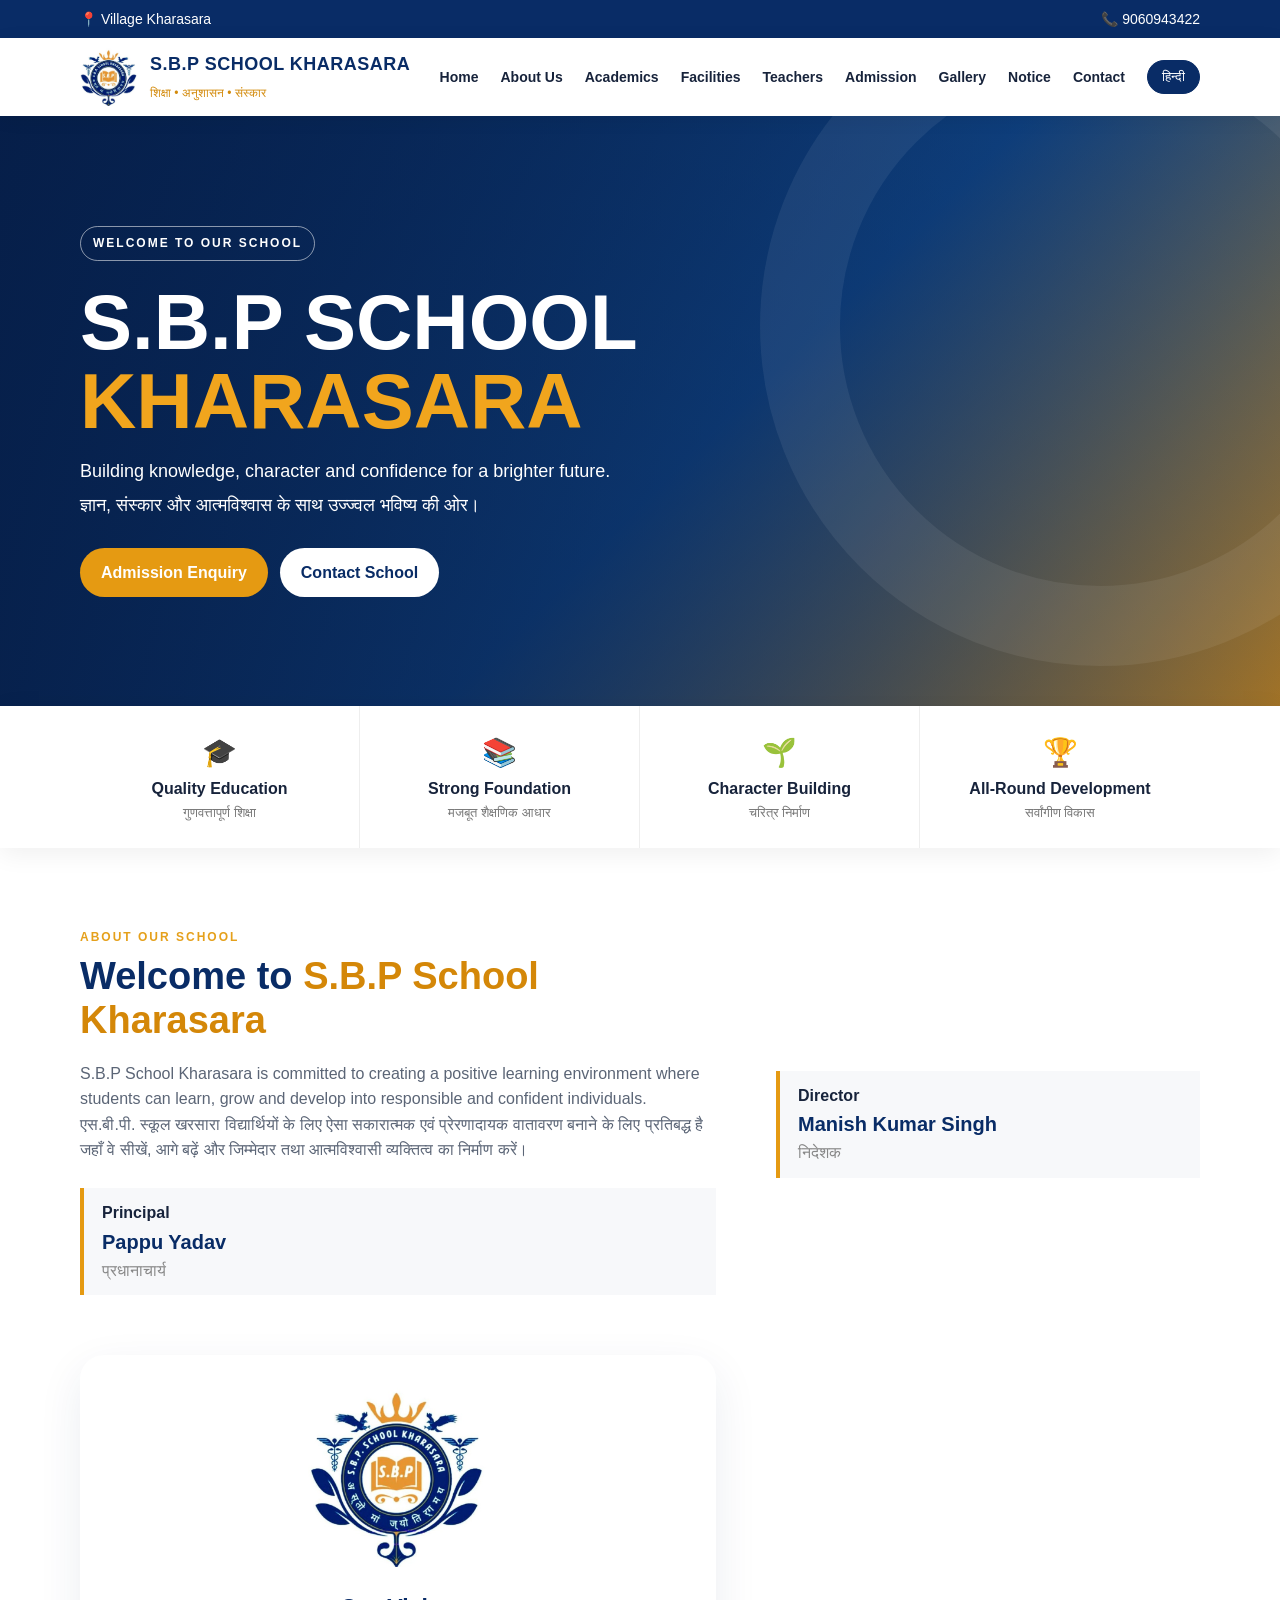
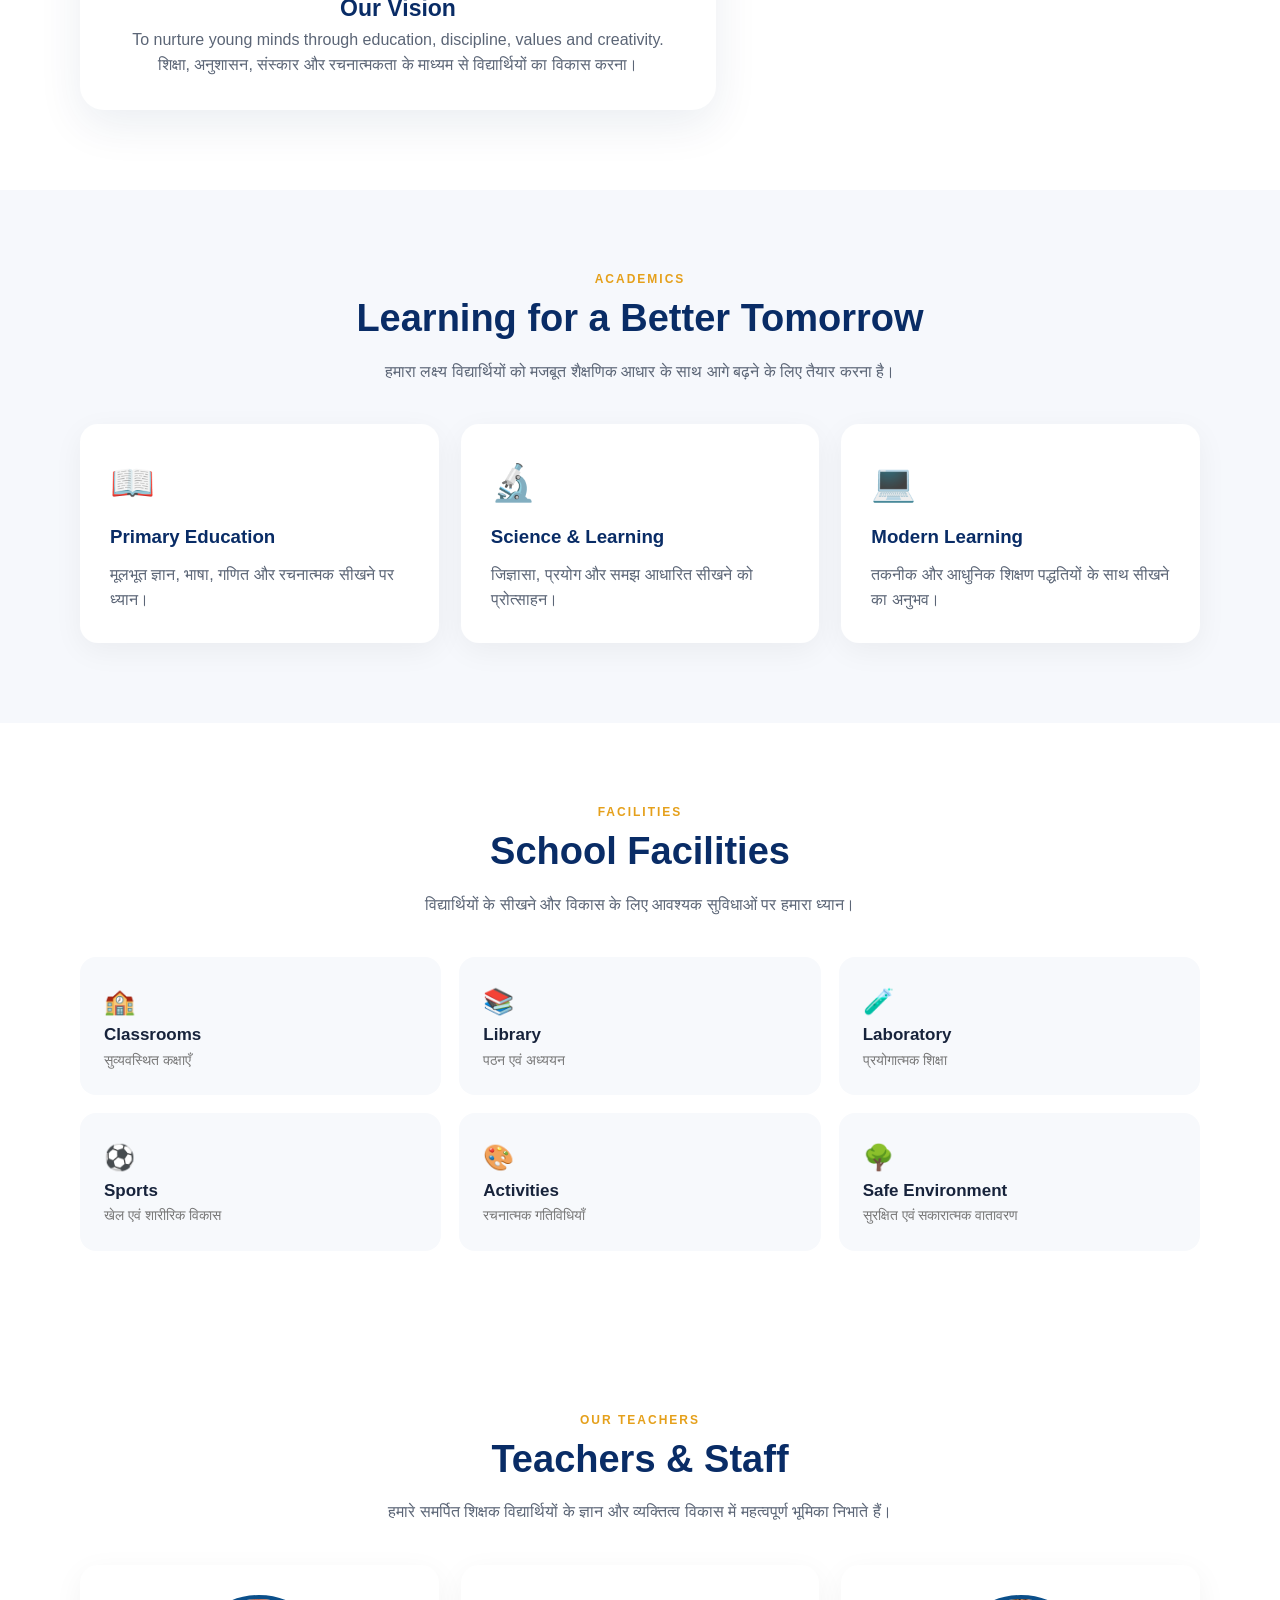
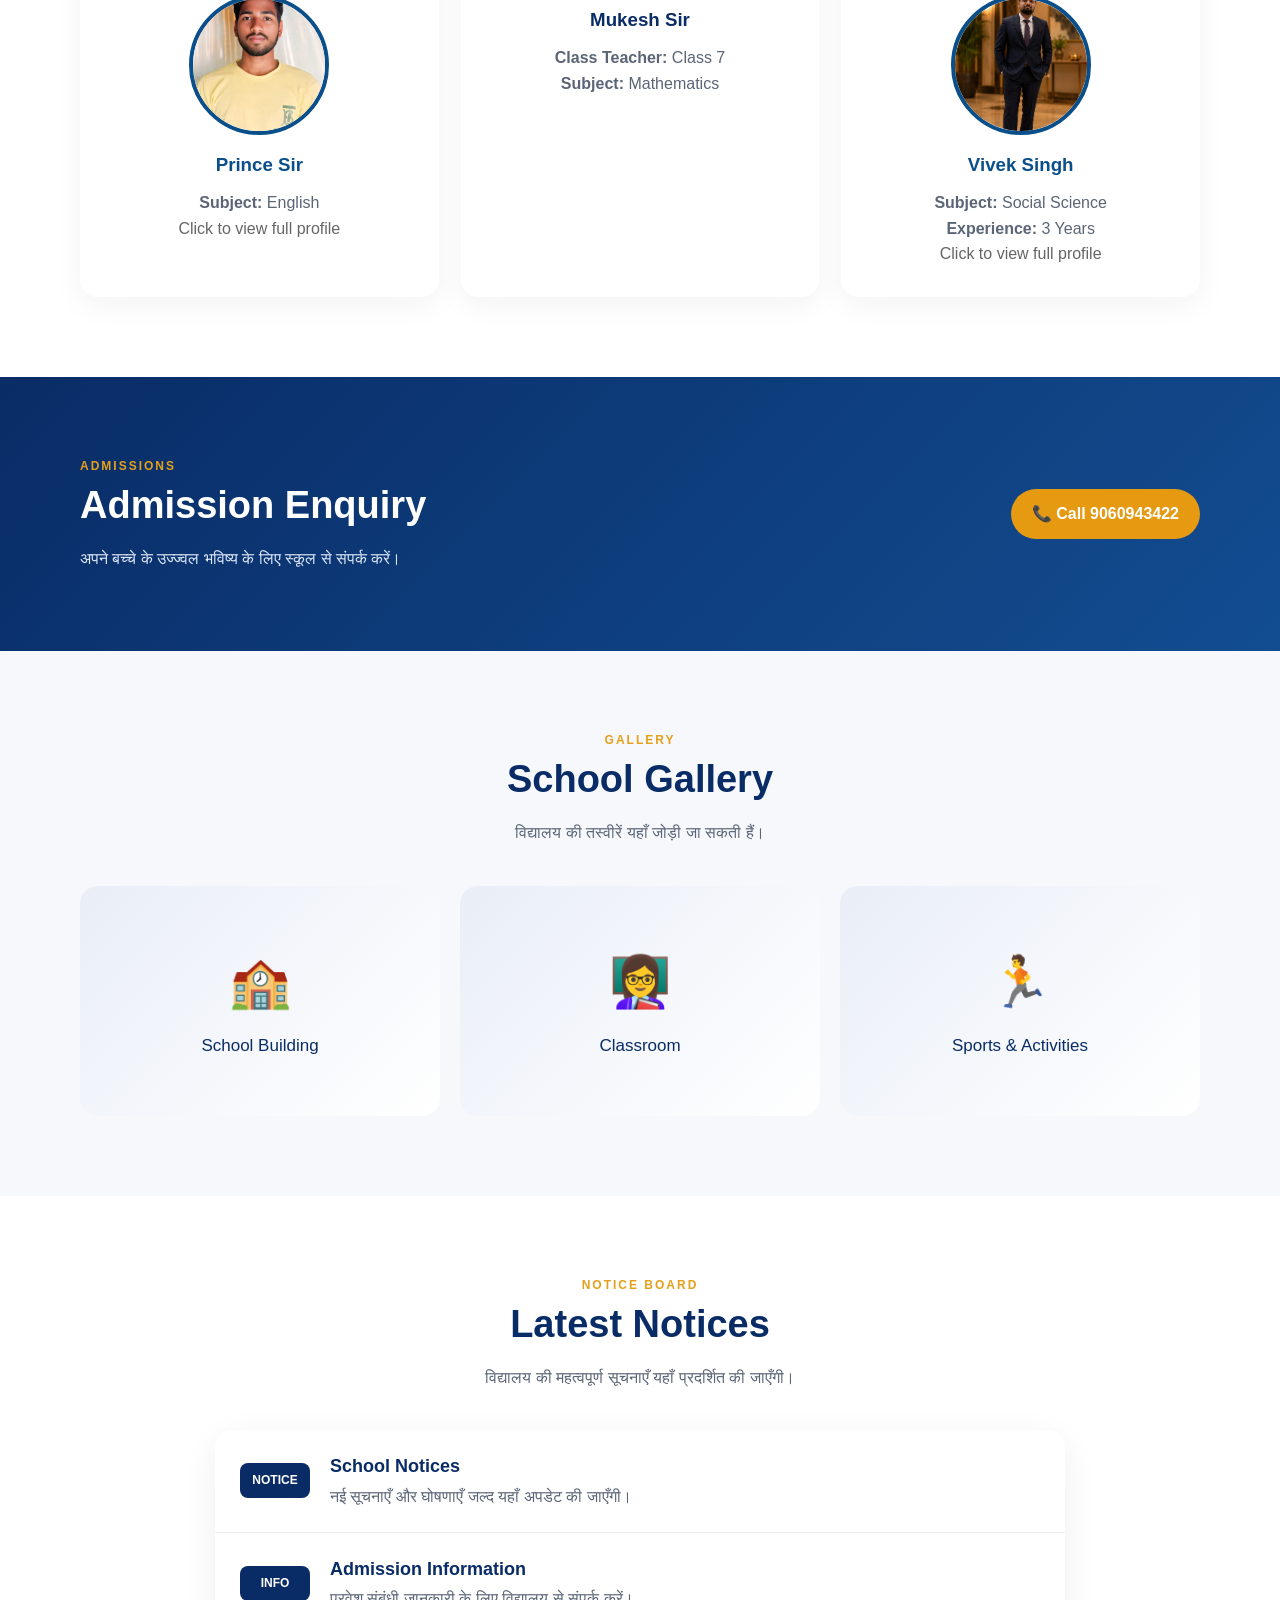
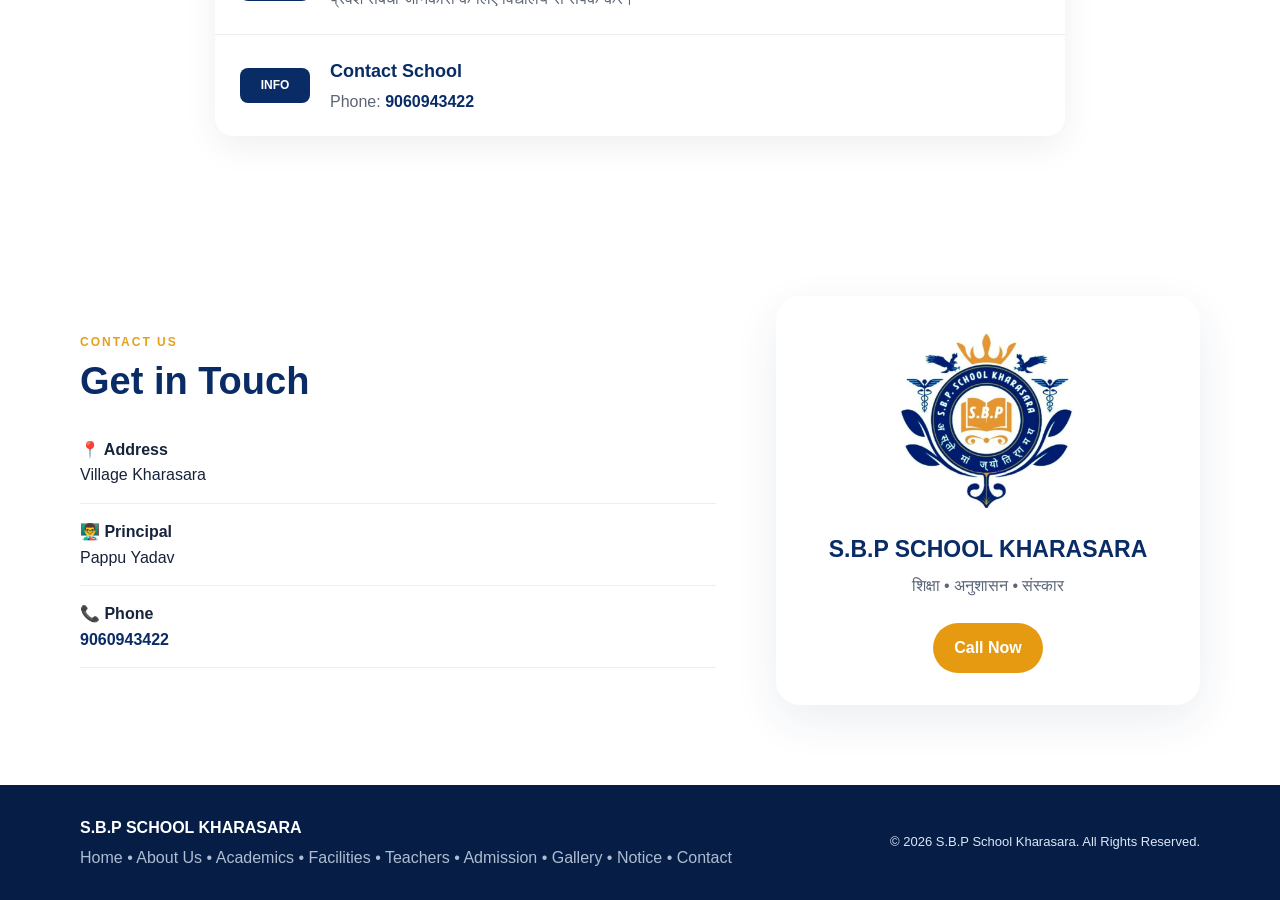
==== index.html @ c8dd7e7b "Update index.html" ====
<!DOCTYPE html>
<html lang="en">
<head>
<meta charset="UTF-8">
  <meta name="google-site-verification" content="rH3P5VscfBsD-lud3-LPgQ9_nzxKDQPlp5Ic2-wLbJ0" />
<meta name="viewport" content="width=device-width, initial-scale=1.0">
<title>S.B.P SCHOOL KHARASARA</title>
<meta name="description" content="Official website of S.B.P SCHOOL KHARASARA - Village Kharasara.">
<link rel="stylesheet" href="style.css">
</head>
<body>
<header class="topbar">
  <div class="container topbar-inner">
    <div>📍 Village Kharasara</div>
    <div>📞 <a href="tel:9060943422">9060943422</a></div>
  </div>
</header>

<nav class="navbar">
  <div class="container nav-inner">
    <a class="brand" href="#home">
      <img src="logo.jpg" alt="S.B.P School Kharasara Logo">
      <div>
        <strong>S.B.P SCHOOL KHARASARA</strong>
        <span>शिक्षा • अनुशासन • संस्कार</span>
      </div>
    </a>
    <button class="menu-btn" onclick="toggleMenu()">☰</button>
    <div class="nav-links" id="navLinks">
      <a href="#home" data-en="Home" data-hi="होम">Home</a>
      <a href="#about" data-en="About Us" data-hi="हमारे बारे में">About Us</a>
      <a href="#academics" data-en="Academics" data-hi="शैक्षणिक">Academics</a>
      <a href="#facilities" data-en="Facilities" data-hi="सुविधाएँ">Facilities</a>
      <a href="#teachers" data-en="Teachers" data-hi="शिक्षक">Teachers</a>
      <a href="#admission" data-en="Admission" data-hi="प्रवेश">Admission</a>
      <a href="#gallery" data-en="Gallery" data-hi="गैलरी">Gallery</a>
      <a href="#notice" data-en="Notice" data-hi="सूचना">Notice</a>
      <a href="#contact" data-en="Contact" data-hi="संपर्क">Contact</a>
      <button class="lang" onclick="toggleLanguage()" id="langBtn">हिन्दी</button>
    </div>
  </div>
</nav>

<main id="home">
<section class="hero">
  <div class="hero-overlay"></div>
  <div class="container hero-content">
    <div class="hero-badge">WELCOME TO OUR SCHOOL</div>
    <h1>S.B.P SCHOOL<br><span>KHARASARA</span></h1>
    <p class="en">Building knowledge, character and confidence for a brighter future.</p>
    <p class="hi">ज्ञान, संस्कार और आत्मविश्वास के साथ उज्ज्वल भविष्य की ओर।</p>
    <div class="hero-buttons">
      <a class="btn primary" href="#admission">Admission Enquiry</a>
      <a class="btn light" href="#contact">Contact School</a>
    </div>
  </div>
</section>

<section class="quick">
  <div class="container quick-grid">
    <div><span>🎓</span><b>Quality Education</b><small>गुणवत्तापूर्ण शिक्षा</small></div>
    <div><span>📚</span><b>Strong Foundation</b><small>मजबूत शैक्षणिक आधार</small></div>
    <div><span>🌱</span><b>Character Building</b><small>चरित्र निर्माण</small></div>
    <div><span>🏆</span><b>All-Round Development</b><small>सर्वांगीण विकास</small></div>
  </div>
</section>

<section class="section" id="about">
  <div class="container two-col">
    <div>
      <div class="eyebrow">ABOUT OUR SCHOOL</div>
      <h2>Welcome to <span>S.B.P School Kharasara</span></h2>
      <p class="en">S.B.P School Kharasara is committed to creating a positive learning environment where students can learn, grow and develop into responsible and confident individuals.</p>
      <p class="hi">एस.बी.पी. स्कूल खरसारा विद्यार्थियों के लिए ऐसा सकारात्मक एवं प्रेरणादायक वातावरण बनाने के लिए प्रतिबद्ध है जहाँ वे सीखें, आगे बढ़ें और जिम्मेदार तथा आत्मविश्वासी व्यक्तित्व का निर्माण करें।</p>
      <div class="info-card"><b>Principal</b><strong>Pappu Yadav</strong><span>प्रधानाचार्य</span></div>
    </div><div class="info-card">
  <b>Director</b>
  <strong>Manish Kumar Singh</strong>
  <span>निदेशक</span>
</div>
    <div class="welcome-card">
      <img src="logo.jpg" alt="School Logo">
      <h3>Our Vision</h3>
      <p>To nurture young minds through education, discipline, values and creativity.</p>
      <p class="hi">शिक्षा, अनुशासन, संस्कार और रचनात्मकता के माध्यम से विद्यार्थियों का विकास करना।</p>
    </div>
  </div>
</section>

<section class="section alt" id="academics">
  <div class="container">
    <div class="center">
      <div class="eyebrow">ACADEMICS</div>
      <h2>Learning for a Better Tomorrow</h2>
      <p>हमारा लक्ष्य विद्यार्थियों को मजबूत शैक्षणिक आधार के साथ आगे बढ़ने के लिए तैयार करना है।</p>
    </div>
    <div class="cards">
      <article><div class="icon">📖</div><h3>Primary Education</h3><p>मूलभूत ज्ञान, भाषा, गणित और रचनात्मक सीखने पर ध्यान।</p></article>
      <article><div class="icon">🔬</div><h3>Science & Learning</h3><p>जिज्ञासा, प्रयोग और समझ आधारित सीखने को प्रोत्साहन।</p></article>
      <article><div class="icon">💻</div><h3>Modern Learning</h3><p>तकनीक और आधुनिक शिक्षण पद्धतियों के साथ सीखने का अनुभव।</p></article>
    </div>
  </div>
</section>

<section class="section" id="facilities">
  <div class="container">
    <div class="center"><div class="eyebrow">FACILITIES</div><h2>School Facilities</h2><p>विद्यार्थियों के सीखने और विकास के लिए आवश्यक सुविधाओं पर हमारा ध्यान।</p></div>
    <div class="facility-grid">
      <div>🏫 <b>Classrooms</b><span>सुव्यवस्थित कक्षाएँ</span></div>
      <div>📚 <b>Library</b><span>पठन एवं अध्ययन</span></div>
      <div>🧪 <b>Laboratory</b><span>प्रयोगात्मक शिक्षा</span></div>
      <div>⚽ <b>Sports</b><span>खेल एवं शारीरिक विकास</span></div>
      <div>🎨 <b>Activities</b><span>रचनात्मक गतिविधियाँ</span></div>
      <div>🌳 <b>Safe Environment</b><span>सुरक्षित एवं सकारात्मक वातावरण</span></div>
    </div>
  </div>
</section>


<section class="section" id="teachers">
  <div class="container">
    <div class="center"><div class="eyebrow">OUR TEACHERS</div><h2>Teachers & Staff</h2><p>हमारे समर्पित शिक्षक विद्यार्थियों के ज्ञान और व्यक्तित्व विकास में महत्वपूर्ण भूमिका निभाते हैं।</p></div>
    <div class="cards">
      <article class="teacher-card">
  <a href="prince-sir.html" style="text-decoration: none; color: inherit; display: block;">

    <img src="prince-sir.jpg"
         alt="Prince Kumar"
         style="width: 140px; height: 140px; object-fit: cover; border-radius: 50%; display: block; margin: 0 auto 15px; border: 4px solid #0b4f8a;">

    <div class="teacher-info" style="text-align: center;">
      <h3 style="color: #0b4f8a;">Prince Sir</h3>
      <p><strong>Subject:</strong> English</p>
      <p style="color: #666;">Click to view full profile</p>
    </div>

  </a>
</article>

<article class="teacher-card">
  <div class="teacher-info">
    <h3>Mukesh Sir</h3>
    <p><strong>Class Teacher:</strong> Class 7</p>
    <p><strong>Subject:</strong> Mathematics</p>
  </div>
</article>

<article class="teacher-card">
  <a href="vivek-sir.html" style="text-decoration: none; color: inherit; display: block;">

    <img src="vivek.jpg"
         alt="Vivek Singh"
         style="width: 140px; height: 140px; object-fit: cover; border-radius: 50%; display: block; margin: 0 auto 15px; border: 4px solid #0b4f8a;">

    <div class="teacher-info" style="text-align: center;">
      <h3 style="color: #0b4f8a;">Vivek Singh</h3>
      <p><strong>Subject:</strong> Social Science</p>
      <p><strong>Experience:</strong> 3 Years</p>
      <p style="color: #666;">Click to view full profile</p>
    </div>

  </a>
</article>
      
  
    </div>
  </div>
</section>

<section class="section admission" id="admission">
  <div class="container admission-box">
    <div><div class="eyebrow">ADMISSIONS</div><h2>Admission Enquiry</h2><p>अपने बच्चे के उज्ज्वल भविष्य के लिए स्कूल से संपर्क करें।</p></div>
    <a class="btn primary" href="tel:9060943422">📞 Call 9060943422</a>
  </div>
</section>

<section class="section alt" id="gallery">
  <div class="container">
    <div class="center"><div class="eyebrow">GALLERY</div><h2>School Gallery</h2><p>विद्यालय की तस्वीरें यहाँ जोड़ी जा सकती हैं।</p></div>
    <div class="gallery">
      <div class="gallery-placeholder">🏫<span>School Building</span></div>
      <div class="gallery-placeholder">👩‍🏫<span>Classroom</span></div>
      <div class="gallery-placeholder">🏃<span>Sports & Activities</span></div>
    </div>
  </div>
</section>


<section class="section" id="notice">
  <div class="container">
    <div class="center"><div class="eyebrow">NOTICE BOARD</div><h2>Latest Notices</h2><p>विद्यालय की महत्वपूर्ण सूचनाएँ यहाँ प्रदर्शित की जाएँगी।</p></div>
    <div class="notice-box">
      <div class="notice-item"><span class="notice-date">NOTICE</span><div><b>School Notices</b><p>नई सूचनाएँ और घोषणाएँ जल्द यहाँ अपडेट की जाएँगी।</p></div></div>
      <div class="notice-item"><span class="notice-date">INFO</span><div><b>Admission Information</b><p>प्रवेश संबंधी जानकारी के लिए विद्यालय से संपर्क करें।</p></div></div>
      <div class="notice-item"><span class="notice-date">INFO</span><div><b>Contact School</b><p>Phone: <a href="tel:9060943422">9060943422</a></p></div></div>
    </div>
  </div>
</section>

<section class="section contact" id="contact">
  <div class="container two-col">
    <div>
      <div class="eyebrow">CONTACT US</div><h2>Get in Touch</h2>
      <div class="contact-item"><b>📍 Address</b><span>Village Kharasara</span></div>
      <div class="contact-item"><b>👨‍🏫 Principal</b><span>Pappu Yadav</span></div>
      <div class="contact-item"><b>📞 Phone</b><a href="tel:9060943422">9060943422</a></div>
    </div>
    <div class="contact-card">
      <img src="logo.jpg" alt="S.B.P School Logo">
      <h3>S.B.P SCHOOL KHARASARA</h3>
      <p>शिक्षा • अनुशासन • संस्कार</p>
      <a class="btn primary" href="tel:9060943422">Call Now</a>
    </div>
  </div>
</section>
</main>

<footer>
  <div class="container footer-inner">
    <div><strong>S.B.P SCHOOL KHARASARA</strong><p>Home • About Us • Academics • Facilities • Teachers • Admission • Gallery • Notice • Contact</p></div>
    <div>© <span id="year"></span> S.B.P School Kharasara. All Rights Reserved.</div>
  </div>
</footer>
<script src="script.js"></script>
</body>
</html>
---- style.css ----
*{box-sizing:border-box;margin:0;padding:0}html{scroll-behavior:smooth}body{font-family:Arial,Helvetica,sans-serif;color:#17233b;background:#fff;line-height:1.6}.container{width:min(1120px,92%);margin:auto}.topbar{background:#092c66;color:#fff;font-size:14px}.topbar-inner{display:flex;justify-content:space-between;padding:8px 0}.topbar a{color:#fff;text-decoration:none}.navbar{position:sticky;top:0;z-index:20;background:#fff;box-shadow:0 3px 18px #0001}.nav-inner{display:flex;align-items:center;justify-content:space-between;min-height:78px}.brand{display:flex;align-items:center;gap:12px;text-decoration:none;color:#092c66}.brand img{width:58px;height:58px;object-fit:cover;border-radius:50%}.brand strong{display:block;font-size:18px;letter-spacing:.5px}.brand span{font-size:12px;color:#d38a0b}.nav-links{display:flex;align-items:center;gap:22px}.nav-links a{color:#17233b;text-decoration:none;font-weight:600;font-size:14px}.nav-links a:hover{color:#d48708}.lang{border:1px solid #092c66;background:#092c66;color:#fff;border-radius:20px;padding:8px 14px;cursor:pointer}.menu-btn{display:none;background:none;border:0;font-size:28px;color:#092c66}.hero{min-height:590px;position:relative;background:linear-gradient(135deg,#06295f,#124d91 55%,#d88c10);display:flex;align-items:center;color:#fff;overflow:hidden}.hero:after{content:"";position:absolute;width:520px;height:520px;border:80px solid #fff1;border-radius:50%;right:-160px;top:-130px}.hero-overlay{position:absolute;inset:0;background:linear-gradient(90deg,#061d46dd,#092c6644)}.hero-content{position:relative;z-index:2}.hero-badge,.eyebrow{letter-spacing:2px;font-size:12px;font-weight:800;color:#e5a01b}.hero-badge{color:#fff;border:1px solid #fff8;padding:7px 12px;display:inline-block;border-radius:20px}.hero h1{font-size:clamp(42px,7vw,78px);line-height:1.02;margin:22px 0 15px}.hero h1 span{color:#f1a51d}.hero p{max-width:650px;font-size:18px}.hero .hi{margin-top:5px}.hero-buttons{display:flex;gap:12px;margin-top:28px}.btn{display:inline-block;padding:12px 21px;border-radius:28px;text-decoration:none;font-weight:700}.primary{background:#e59a12;color:#fff}.light{background:#fff;color:#092c66}.quick{background:#fff;box-shadow:0 5px 25px #0001;position:relative}.quick-grid{display:grid;grid-template-columns:repeat(4,1fr)}.quick-grid>div{padding:25px 15px;text-align:center;border-right:1px solid #eee}.quick-grid>div:last-child{border:0}.quick span{display:block;font-size:28px}.quick b,.quick small{display:block}.quick small{color:#777}.section{padding:80px 0}.alt{background:#f6f8fc}.two-col{display:grid;grid-template-columns:1.2fr .8fr;gap:60px;align-items:center}.section h2{font-size:38px;line-height:1.15;margin:8px 0 18px;color:#092c66}.section h2 span{color:#d48708}.section p{color:#5b6576}.info-card{margin-top:25px;border-left:4px solid #e59a12;padding:12px 18px;background:#f7f8fa}.info-card b,.info-card strong,.info-card span{display:block}.info-card strong{color:#092c66;font-size:20px}.info-card span{color:#888}.welcome-card,.contact-card{background:#fff;border-radius:24px;padding:32px;text-align:center;box-shadow:0 15px 45px #092c6615}.welcome-card img,.contact-card img{width:180px;height:180px;object-fit:cover;border-radius:50%;margin-bottom:15px}.welcome-card h3,.contact-card h3{color:#092c66;font-size:23px}.center{text-align:center;max-width:720px;margin:0 auto 40px}.cards{display:grid;grid-template-columns:repeat(3,1fr);gap:22px}.cards article{background:#fff;padding:30px;border-radius:18px;box-shadow:0 8px 30px #0000000d}.icon{font-size:36px}.cards h3{margin:10px 0;color:#092c66}.facility-grid{display:grid;grid-template-columns:repeat(3,1fr);gap:18px}.facility-grid div{padding:24px;background:#f7f9fc;border-radius:16px;font-size:25px}.facility-grid b,.facility-grid span{display:block;font-size:17px}.facility-grid span{font-size:14px;color:#777}.admission{background:linear-gradient(135deg,#092c66,#124d91);color:#fff}.admission-box{display:flex;align-items:center;justify-content:space-between;gap:25px}.admission h2{color:#fff}.admission p{color:#dce7f8}.gallery{display:grid;grid-template-columns:repeat(3,1fr);gap:20px}.gallery-placeholder{height:230px;border-radius:18px;background:linear-gradient(135deg,#e9eef7,#fff);display:flex;flex-direction:column;justify-content:center;align-items:center;font-size:50px;color:#092c66}.gallery-placeholder span{font-size:17px;margin-top:10px}.contact-item{padding:15px 0;border-bottom:1px solid #eee}.contact-item b,.contact-item span,.contact-item a{display:block}.contact-item a{color:#092c66;font-weight:700;text-decoration:none}.contact-card .btn{margin-top:15px}.contact-card p{margin:5px 0 10px}.hi{font-family:Arial,Helvetica,sans-serif}footer{background:#061d46;color:#dce7f8;padding:30px 0}.footer-inner{display:flex;justify-content:space-between;gap:20px}.footer-inner strong{color:#fff}.footer-inner p{margin:4px 0 0;color:#aebdd2}.footer-inner div:last-child{font-size:13px;align-self:center}@media(max-width:850px){.menu-btn{display:block}.nav-links{display:none;position:absolute;left:0;right:0;top:78px;background:#fff;flex-direction:column;padding:20px;box-shadow:0 10px 20px #0002}.nav-links.open{display:flex}.quick-grid{grid-template-columns:repeat(2,1fr)}.two-col,.cards,.facility-grid,.gallery{grid-template-columns:1fr}.admission-box,.footer-inner{flex-direction:column;align-items:flex-start}.hero{min-height:540px}.hero h1{font-size:50px}.section{padding:60px 0}}@media(max-width:500px){.topbar-inner{font-size:12px}.brand strong{font-size:14px}.brand span{font-size:10px}.brand img{width:48px;height:48px}.hero h1{font-size:42px}.hero p{font-size:16px}.hero-buttons{flex-direction:column;align-items:flex-start}.quick-grid>div{padding:18px 8px}.section h2{font-size:30px}}

.teacher-card{text-align:center}.teacher-icon{font-size:52px;margin-bottom:8px}.notice-box{max-width:850px;margin:auto;background:#fff;border-radius:18px;box-shadow:0 10px 35px #0001;overflow:hidden}.notice-item{display:flex;gap:20px;align-items:center;padding:22px 25px;border-bottom:1px solid #eee}.notice-item:last-child{border-bottom:0}.notice-date{background:#092c66;color:#fff;border-radius:8px;padding:8px 12px;font-size:12px;font-weight:800;min-width:70px;text-align:center}.notice-item b{color:#092c66;font-size:18px}.notice-item p{margin:3px 0 0}.notice-item a{color:#092c66;font-weight:700;text-decoration:none}@media(max-width:1100px){.nav-links{gap:12px}.nav-links a{font-size:13px}}@media(max-width:850px){.nav-links{gap:15px}.notice-item{align-items:flex-start}}
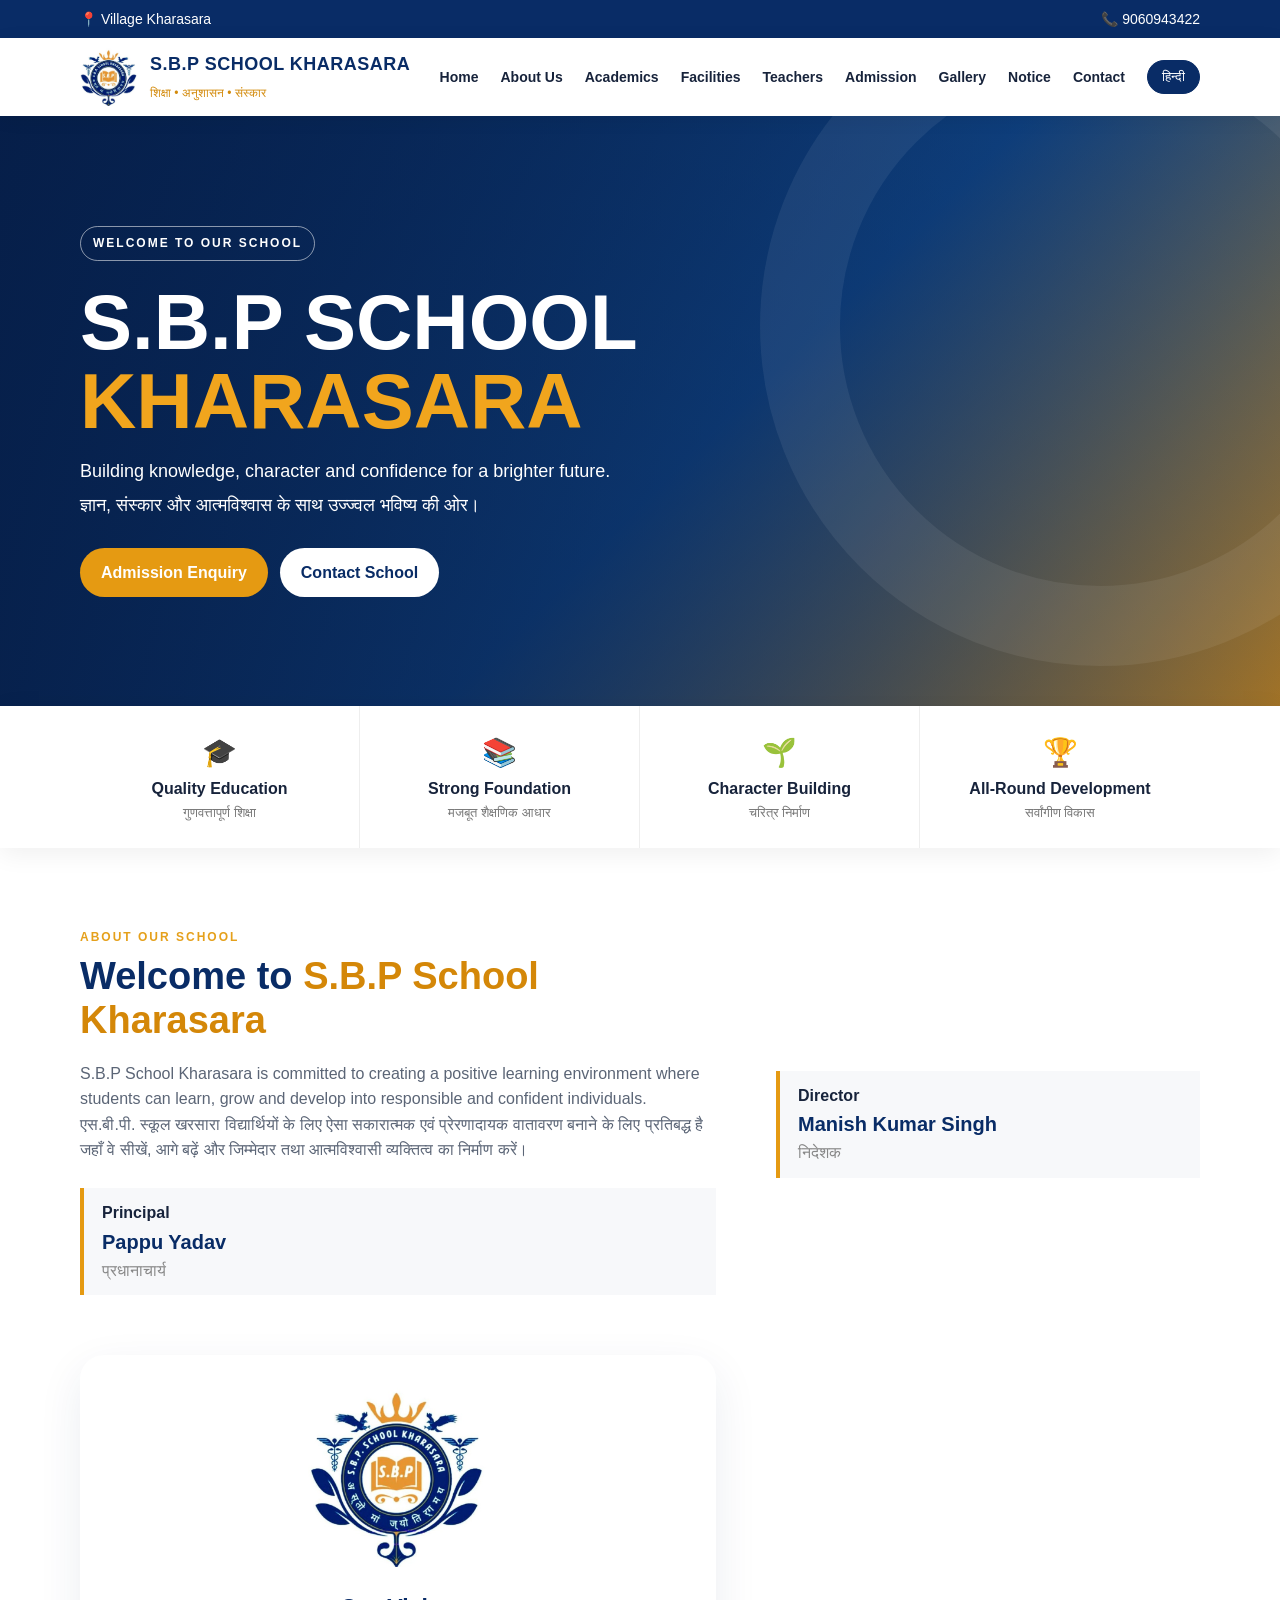
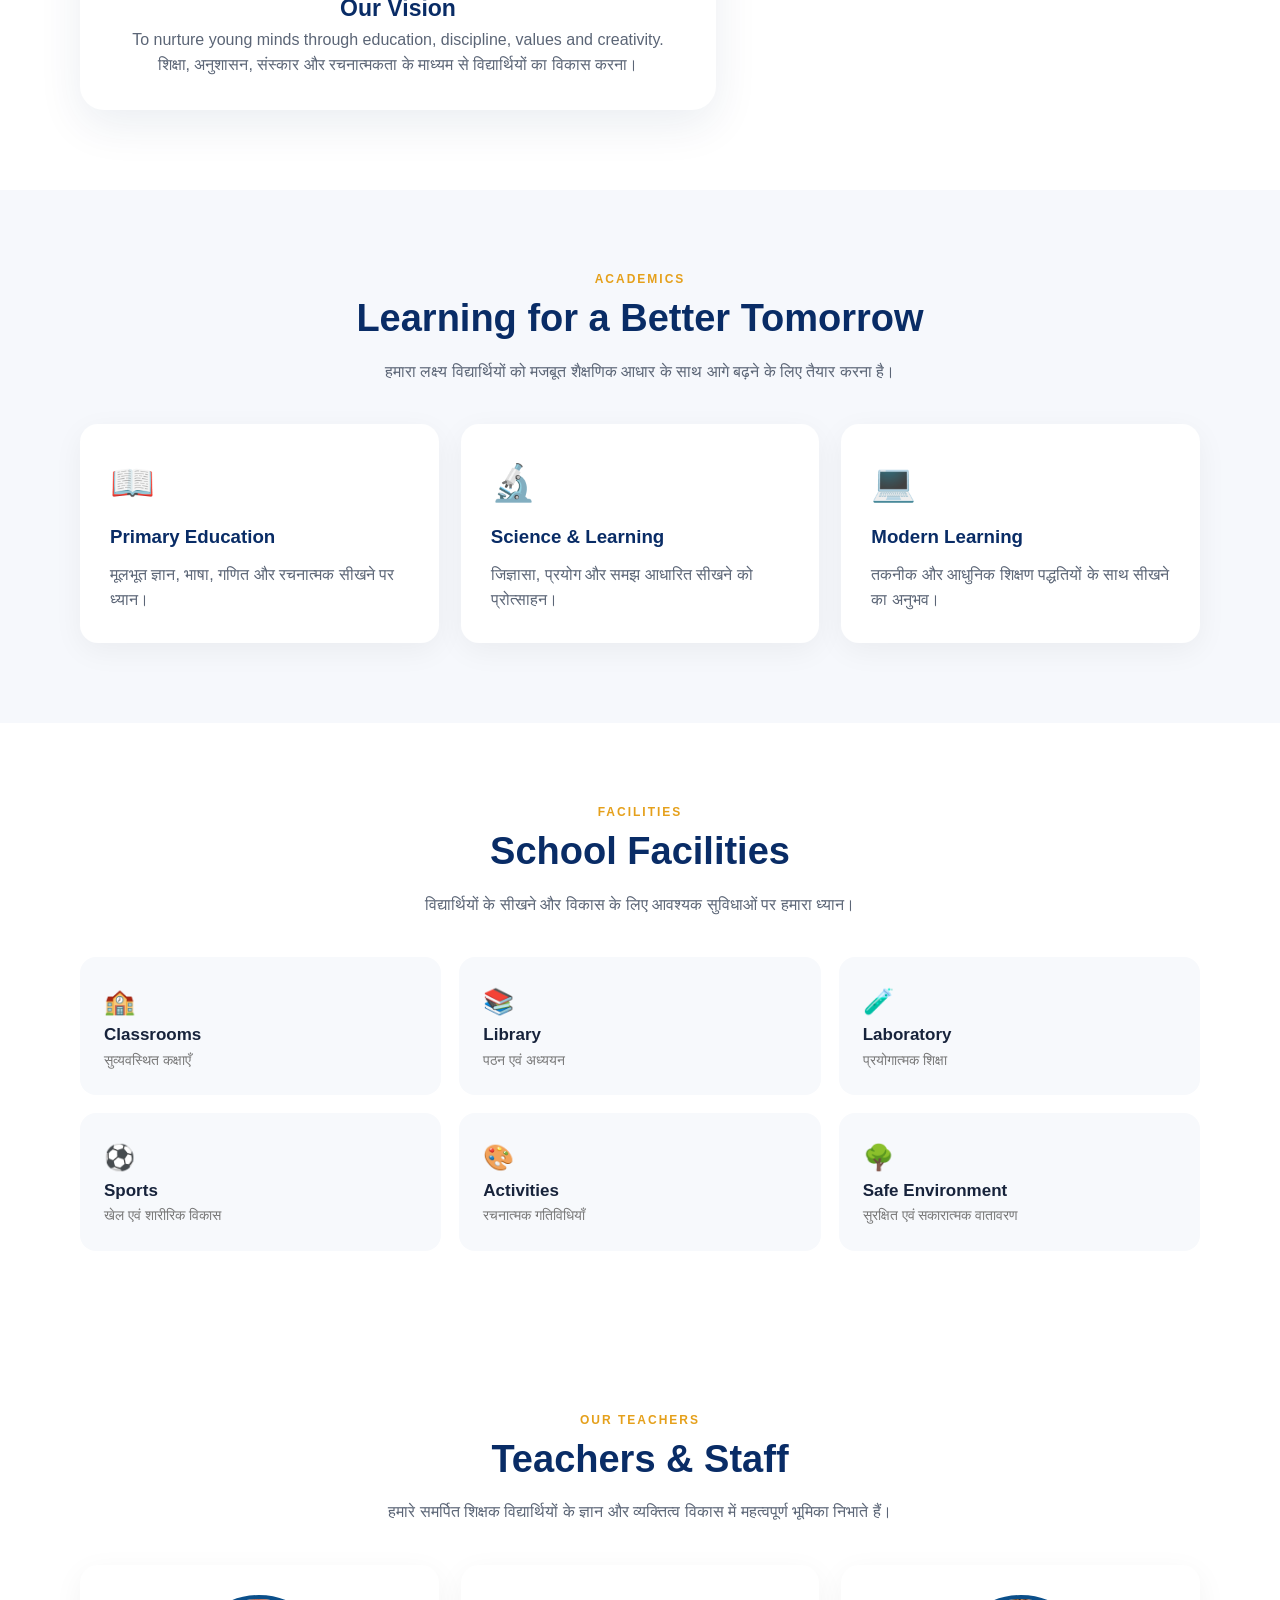
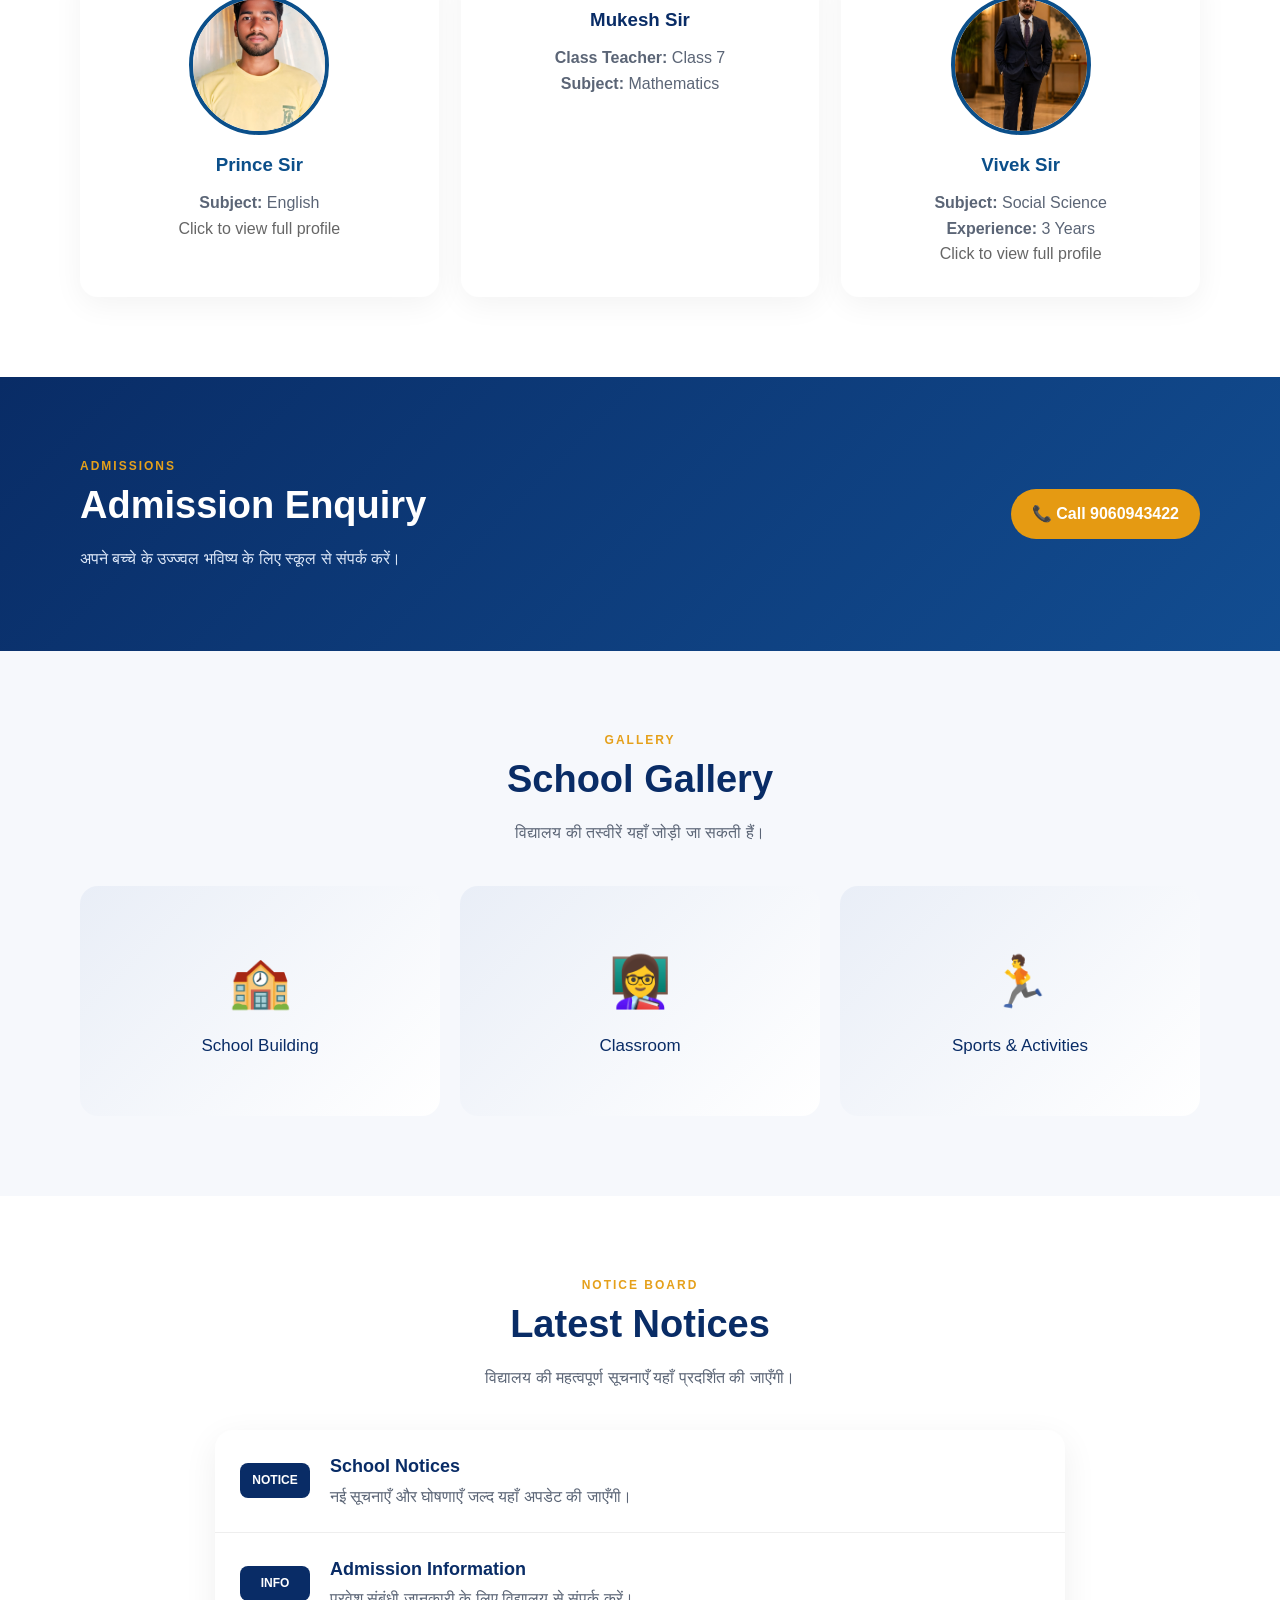
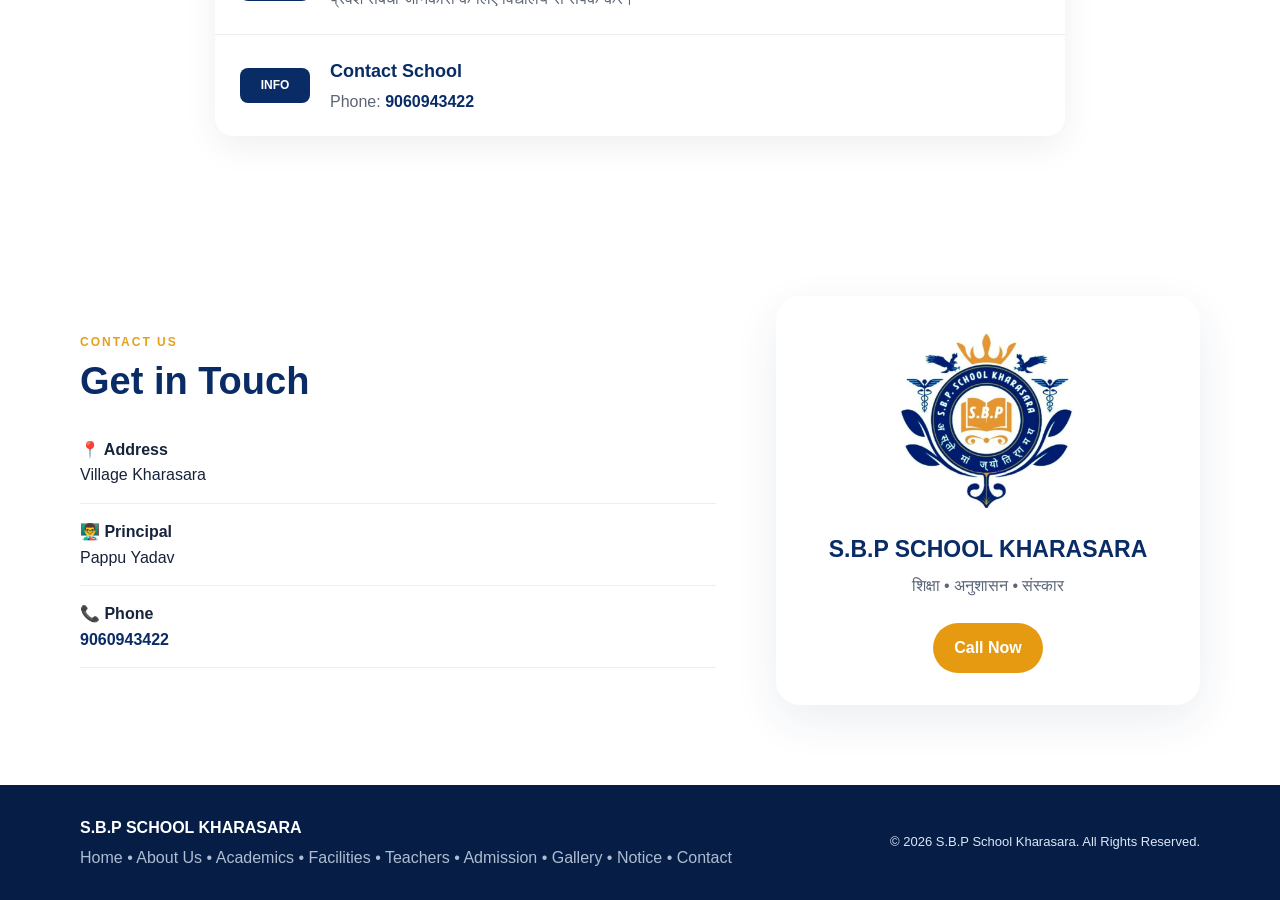
==== commit 1716882b: "Update index.html" ====
--- a/index.html
+++ b/index.html
@@ -153,7 +153,7 @@
          style="width: 140px; height: 140px; object-fit: cover; border-radius: 50%; display: block; margin: 0 auto 15px; border: 4px solid #0b4f8a;">
 
     <div class="teacher-info" style="text-align: center;">
-      <h3 style="color: #0b4f8a;">Vivek Singh</h3>
+      <h3 style="color: #0b4f8a;">Vivek Sir</h3>
       <p><strong>Subject:</strong> Social Science</p>
       <p><strong>Experience:</strong> 3 Years</p>
       <p style="color: #666;">Click to view full profile</p>
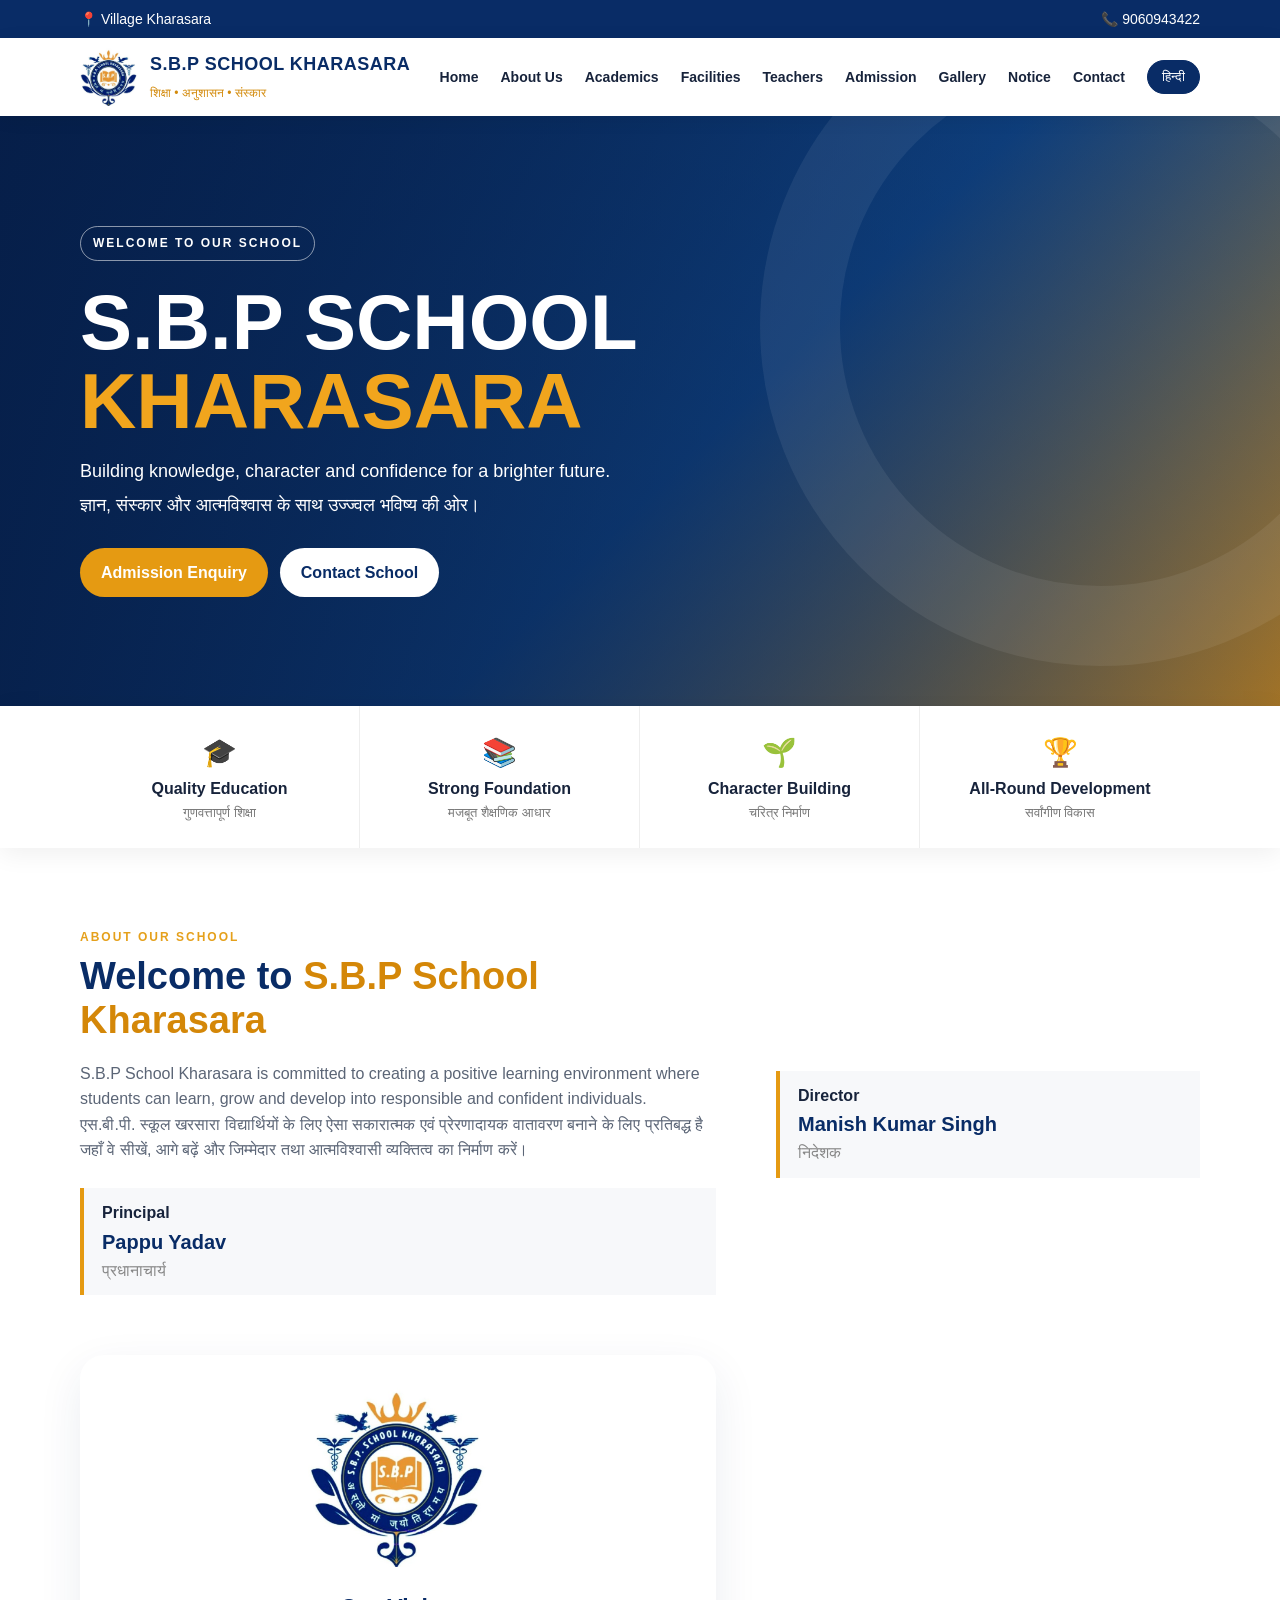
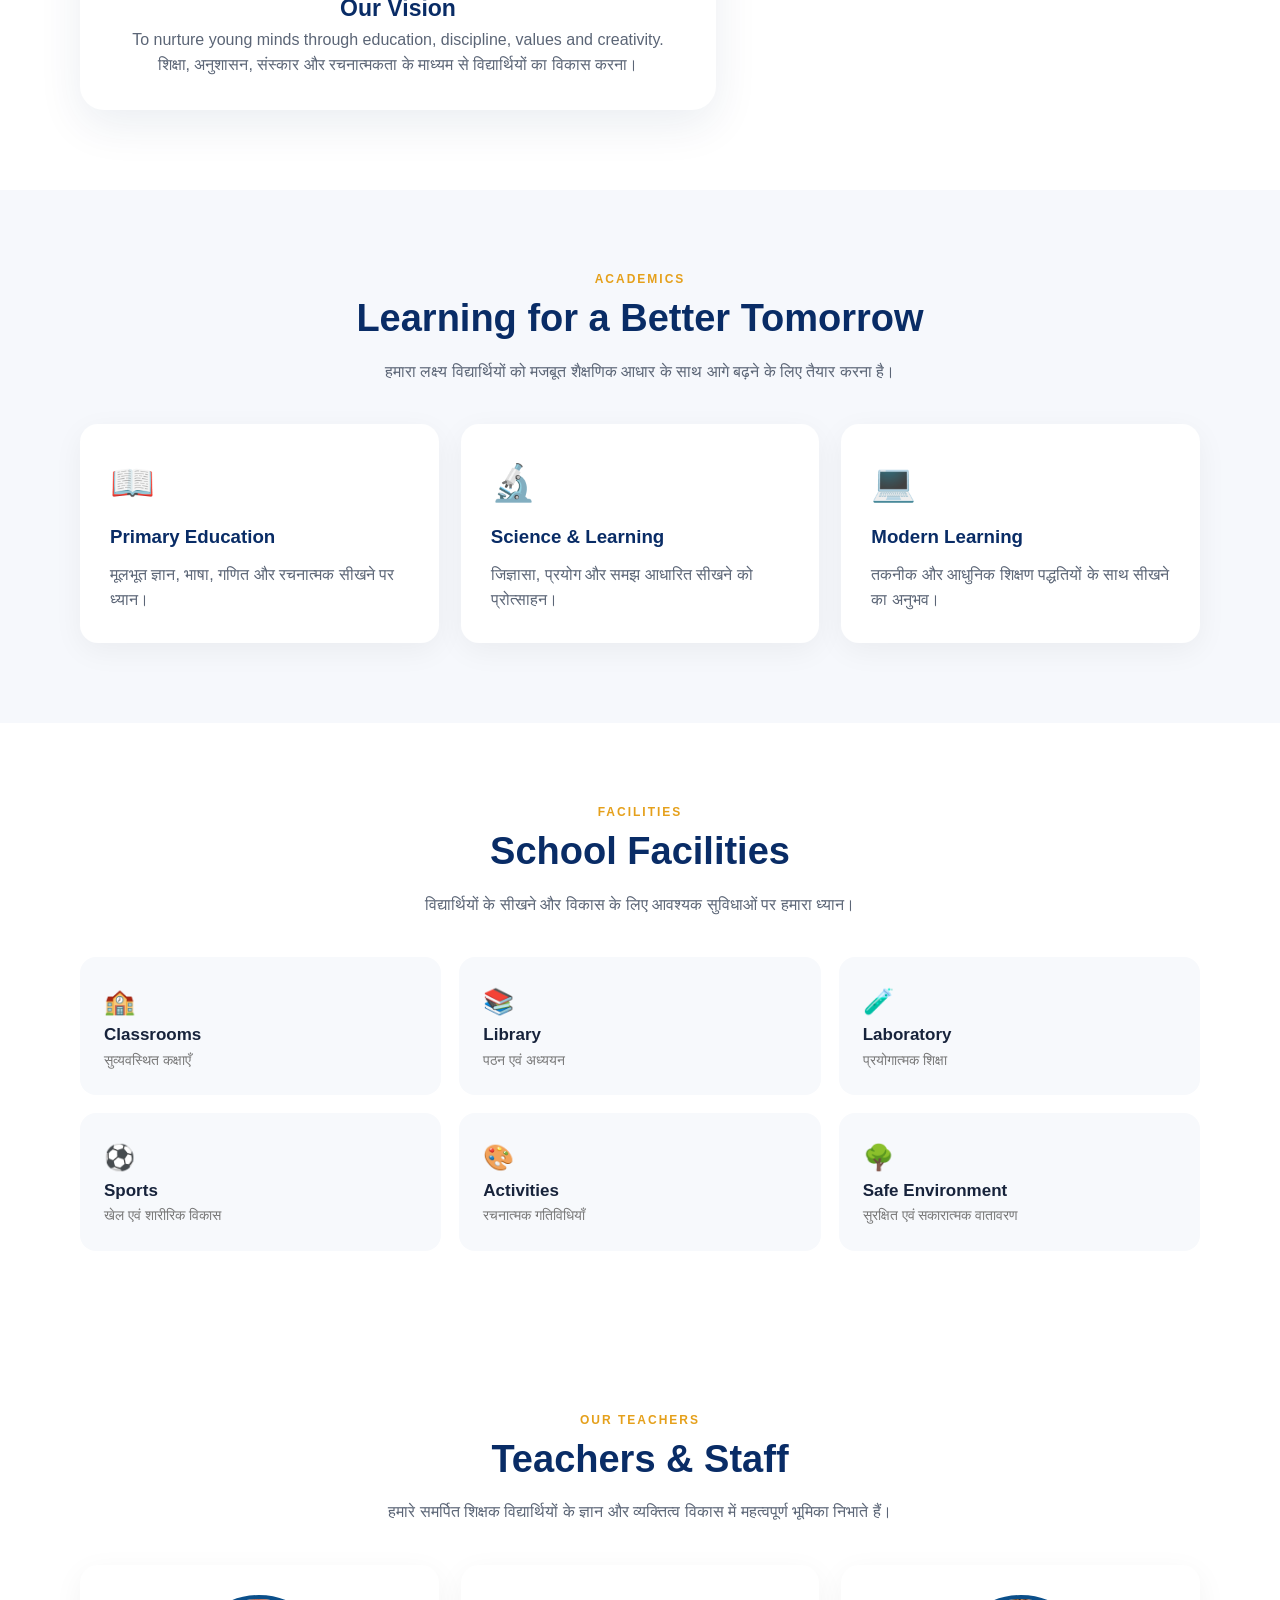
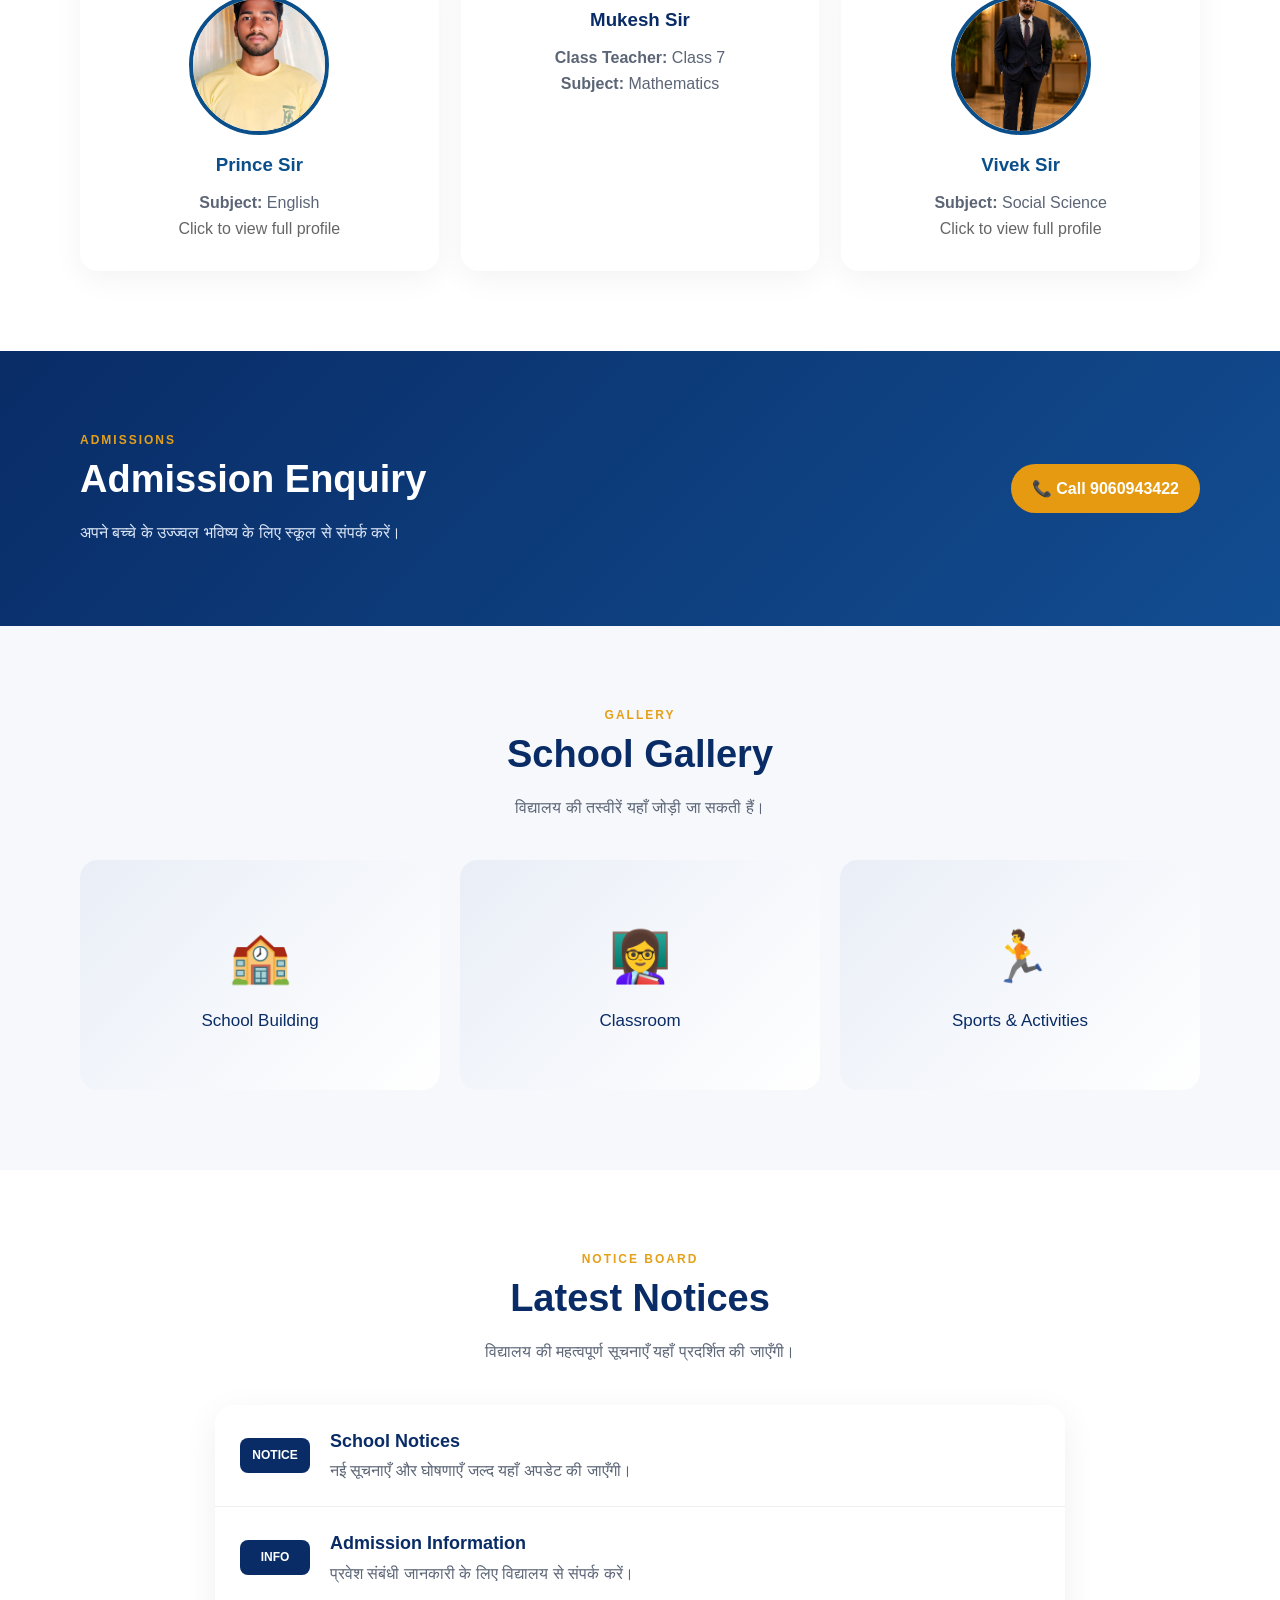
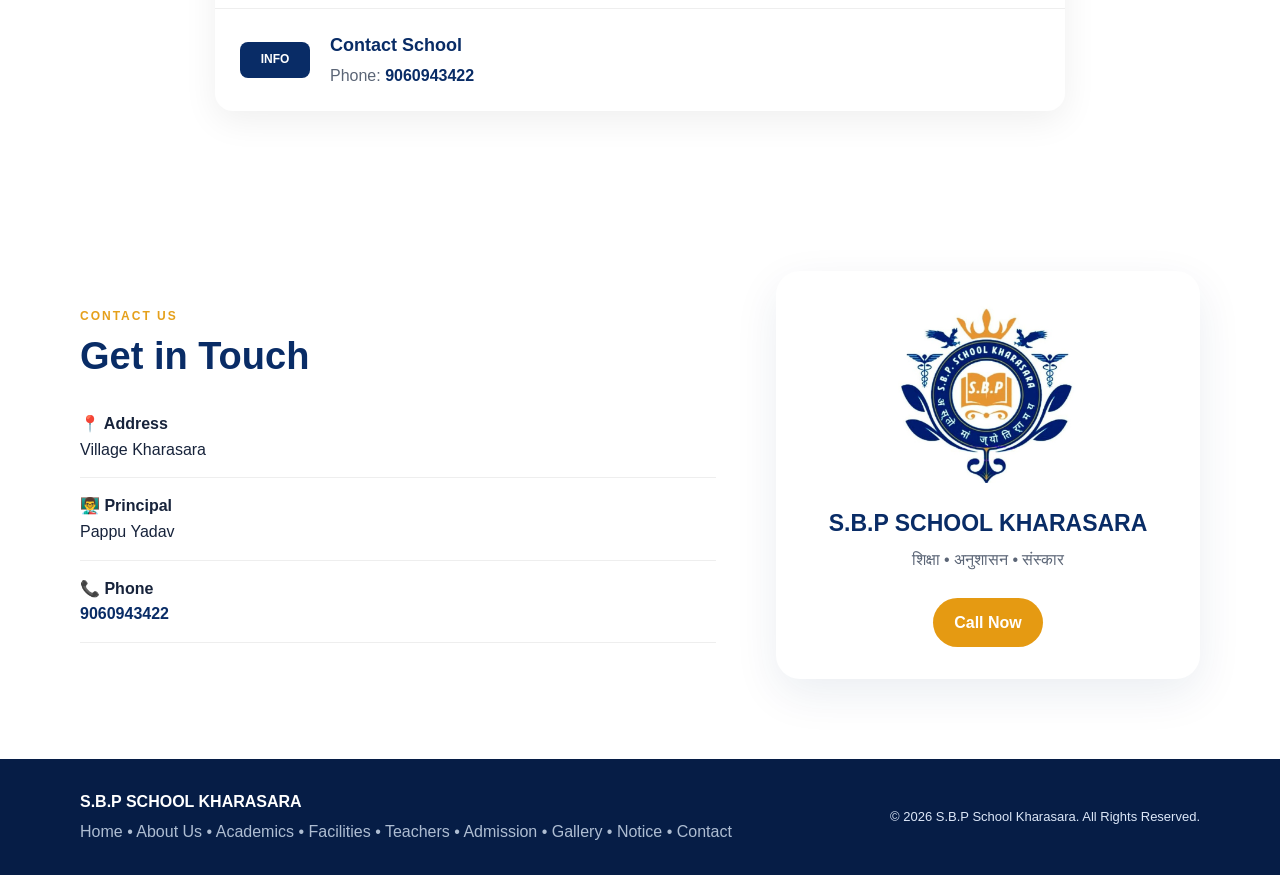
==== commit 1a2abb6d: "Update index.html" ====
--- a/index.html
+++ b/index.html
@@ -155,7 +155,6 @@
     <div class="teacher-info" style="text-align: center;">
       <h3 style="color: #0b4f8a;">Vivek Sir</h3>
       <p><strong>Subject:</strong> Social Science</p>
-      <p><strong>Experience:</strong> 3 Years</p>
       <p style="color: #666;">Click to view full profile</p>
     </div>
 
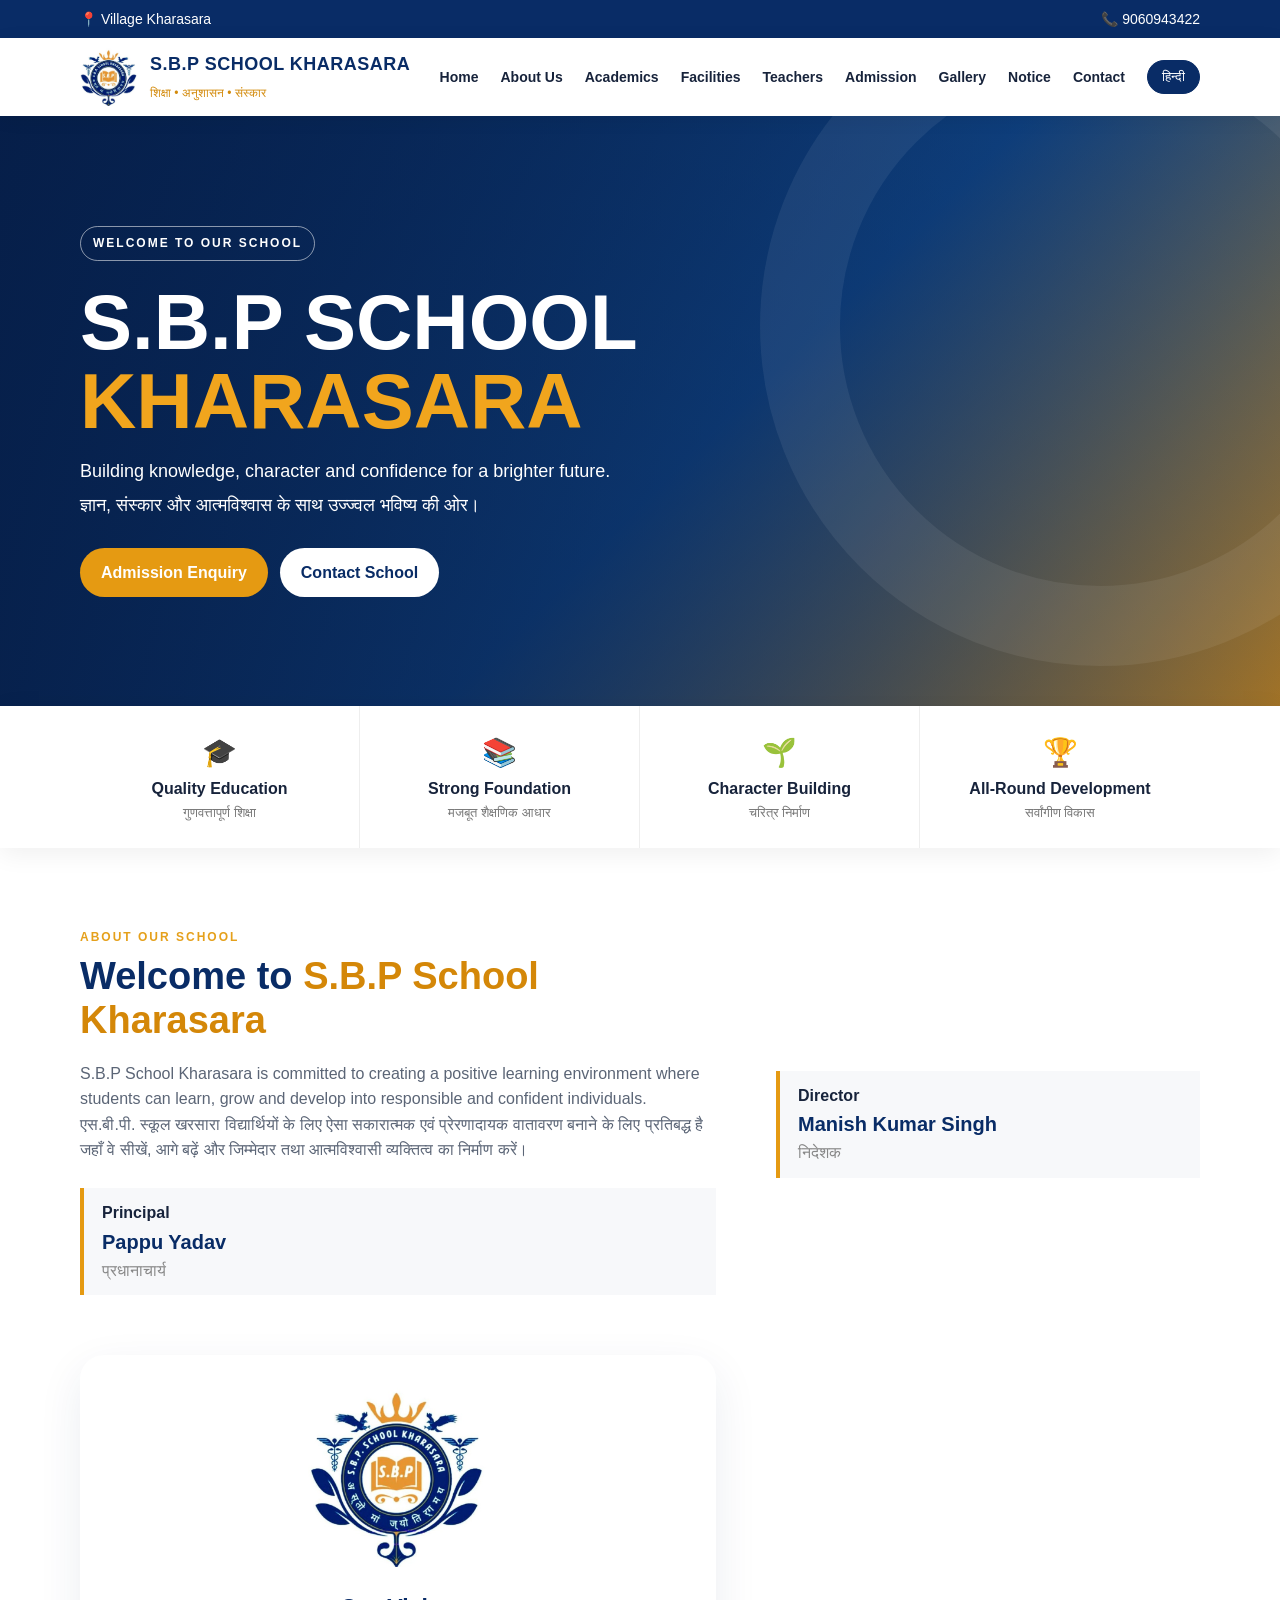
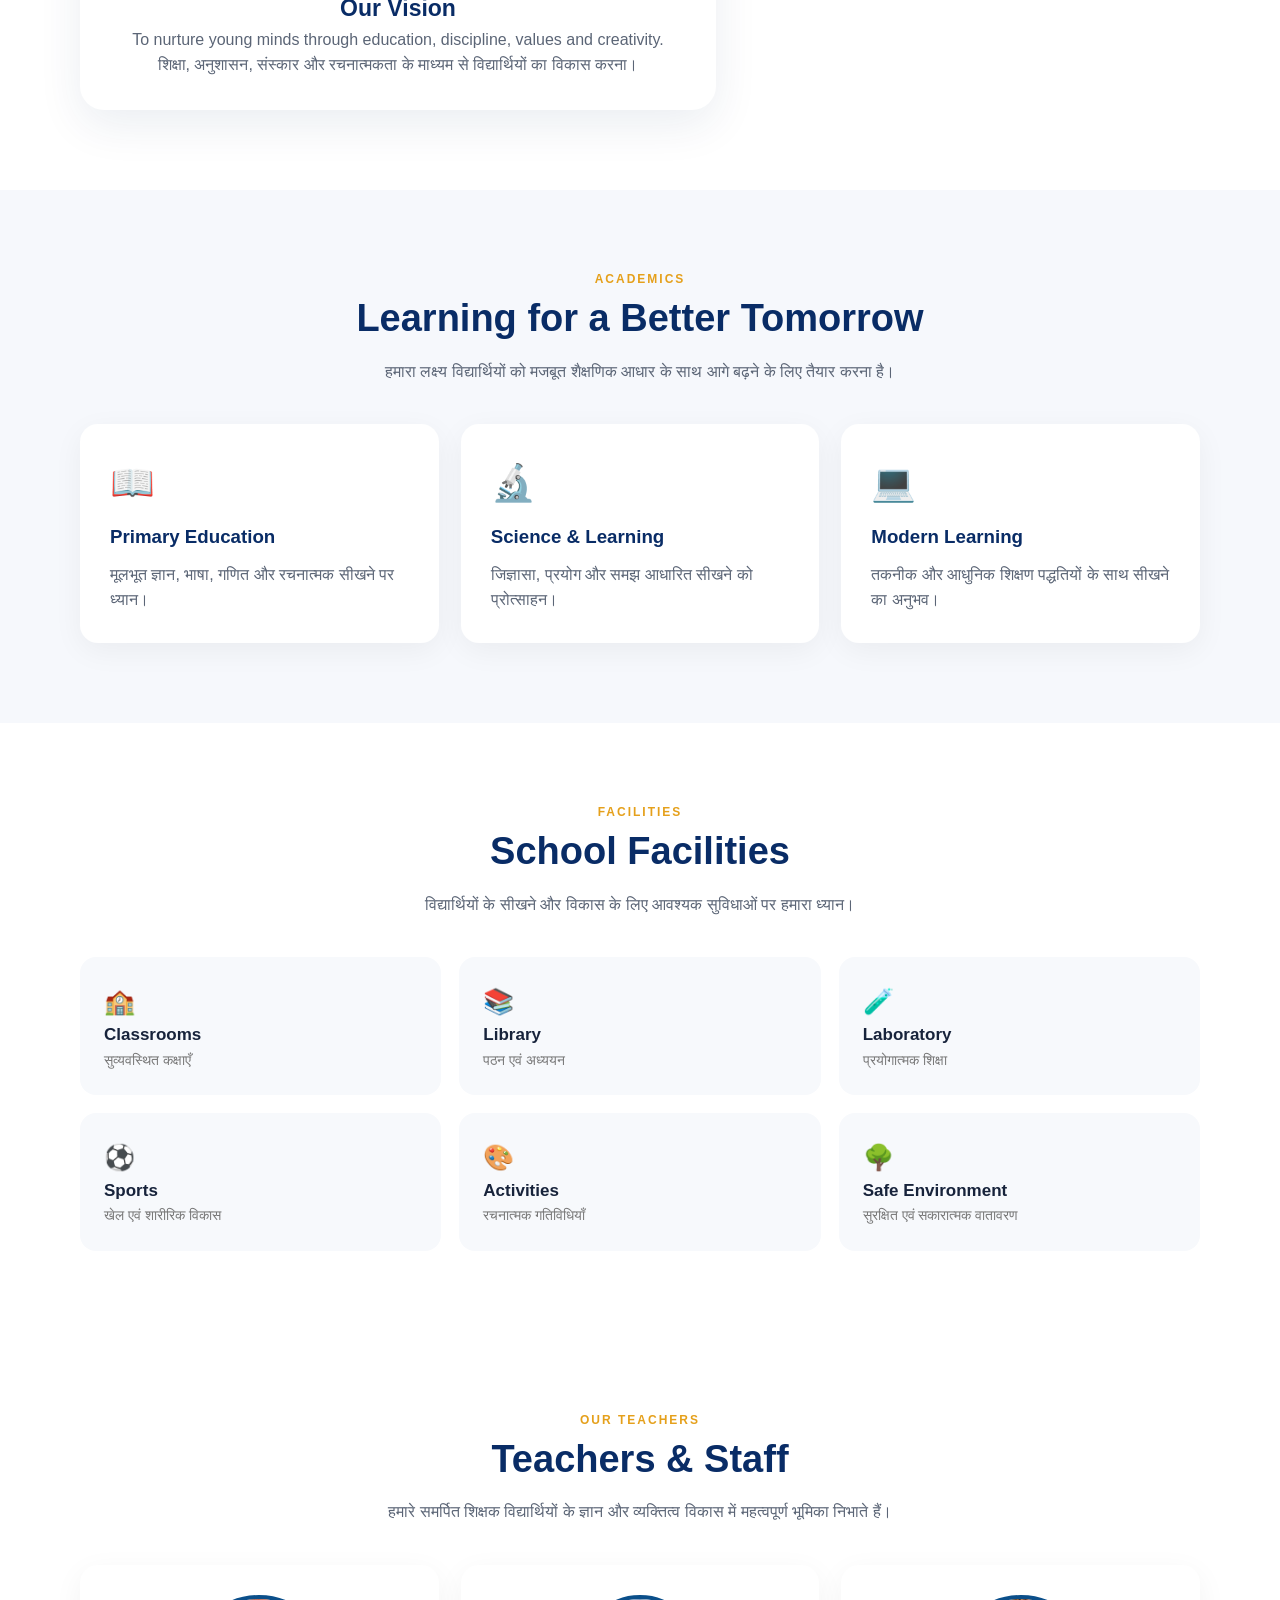
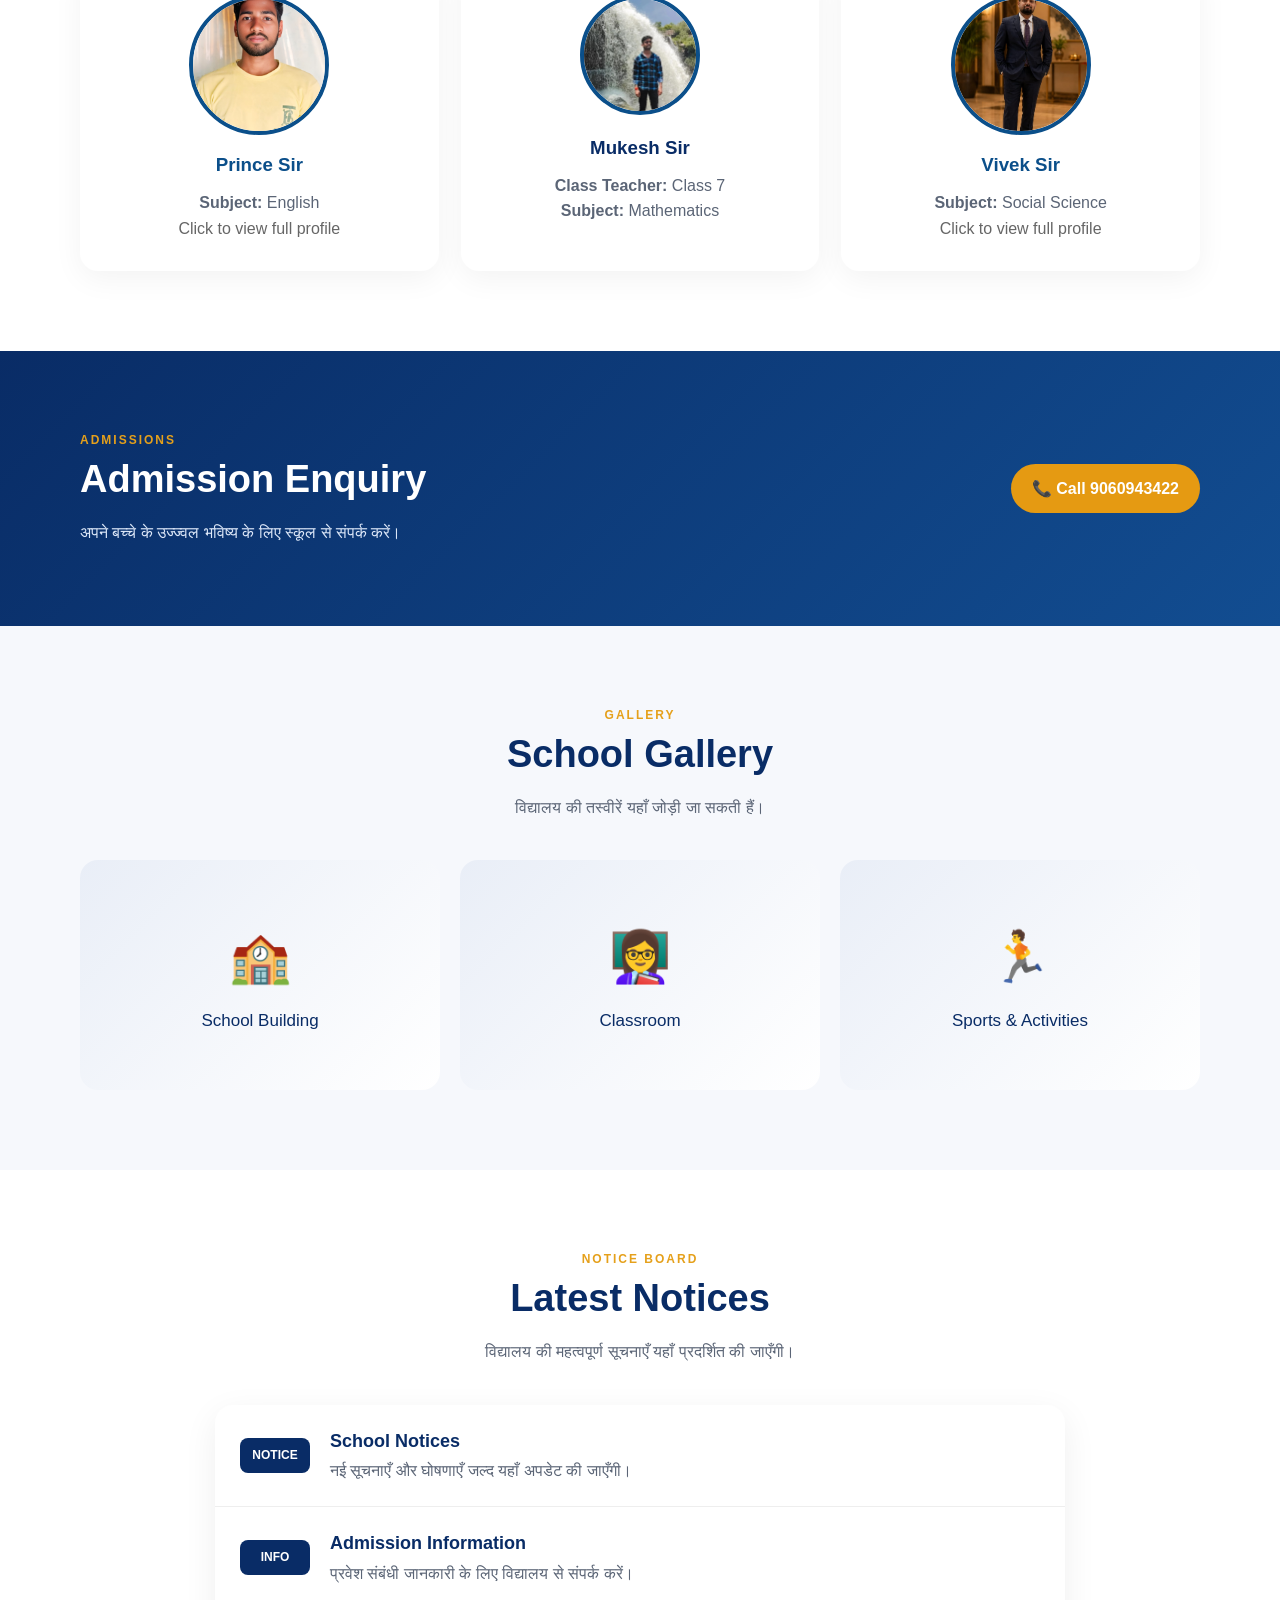
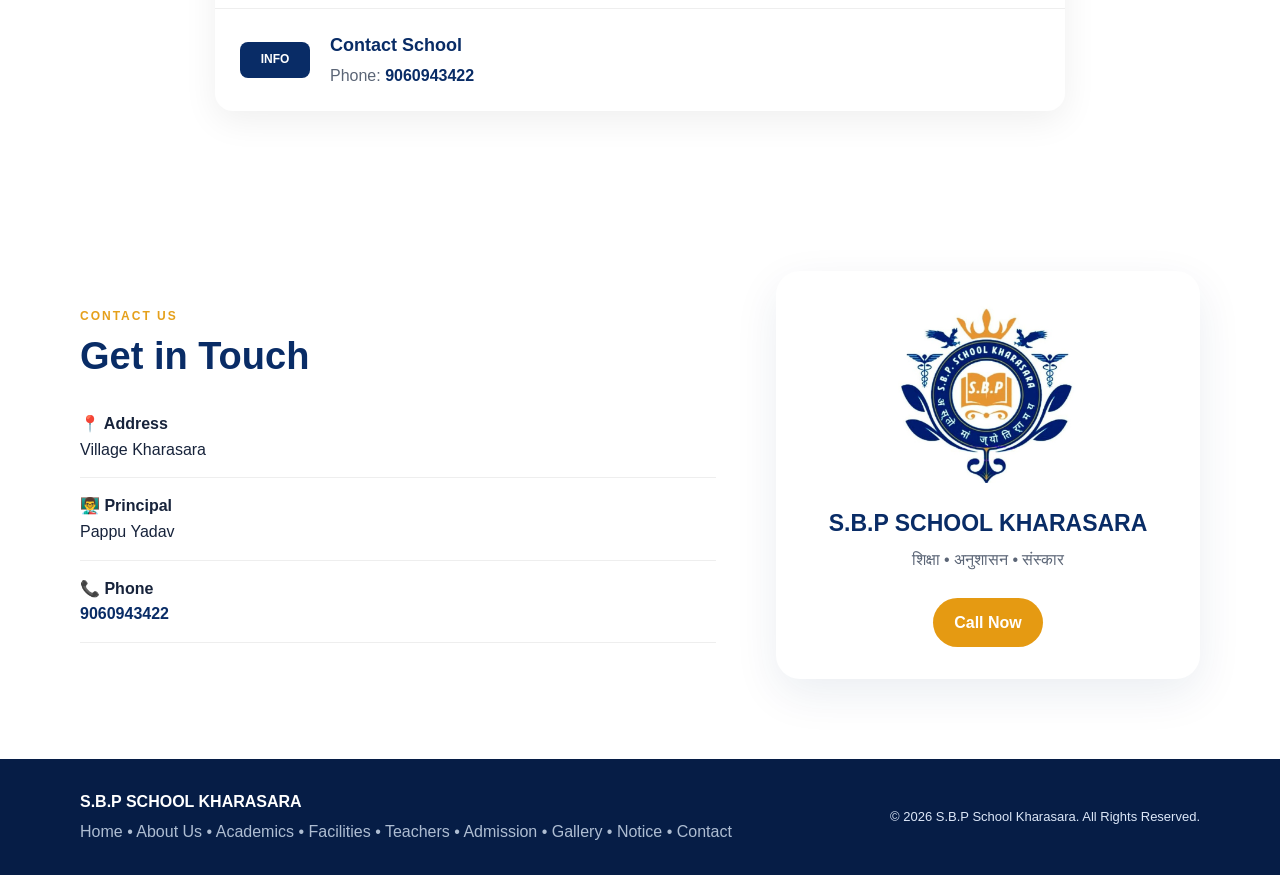
==== commit 1fe10934: "Update index.html" ====
--- a/index.html
+++ b/index.html
@@ -138,11 +138,32 @@
 </article>
 
 <article class="teacher-card">
-  <div class="teacher-info">
-    <h3>Mukesh Sir</h3>
-    <p><strong>Class Teacher:</strong> Class 7</p>
-    <p><strong>Subject:</strong> Mathematics</p>
-  </div>
+
+  <a href="mukesh.html" style="text-decoration: none; color: inherit;">
+
+    <div class="teacher-info">
+
+      <img src="mukesh-yadav.jpg"
+           alt="Mukesh Sir"
+           style="
+             width: 120px;
+             height: 120px;
+             object-fit: cover;
+             object-position: 50% 25%;
+             border-radius: 50%;
+             border: 4px solid #0b4f8a;
+           ">
+
+      <h3>Mukesh Sir</h3>
+
+      <p><strong>Class Teacher:</strong> Class 7</p>
+
+      <p><strong>Subject:</strong> Mathematics</p>
+
+    </div>
+
+  </a>
+
 </article>
 
 <article class="teacher-card">
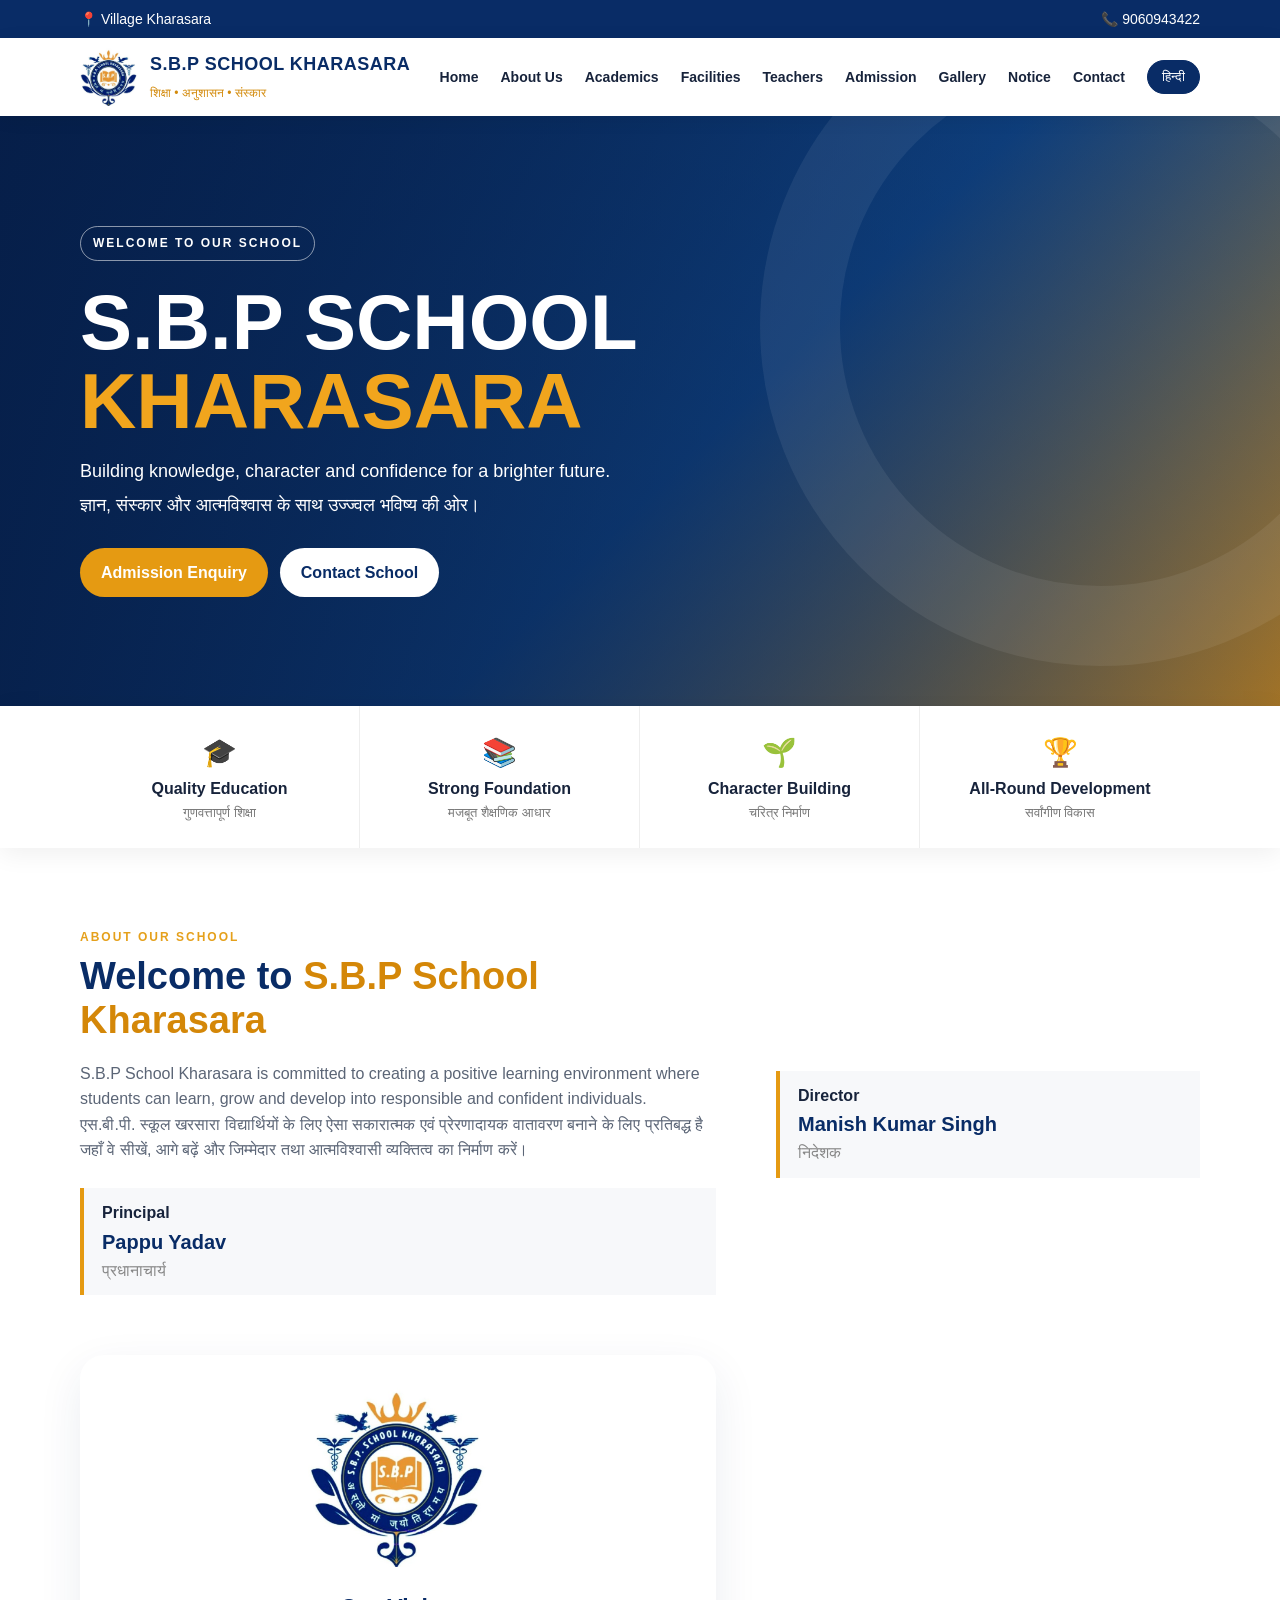
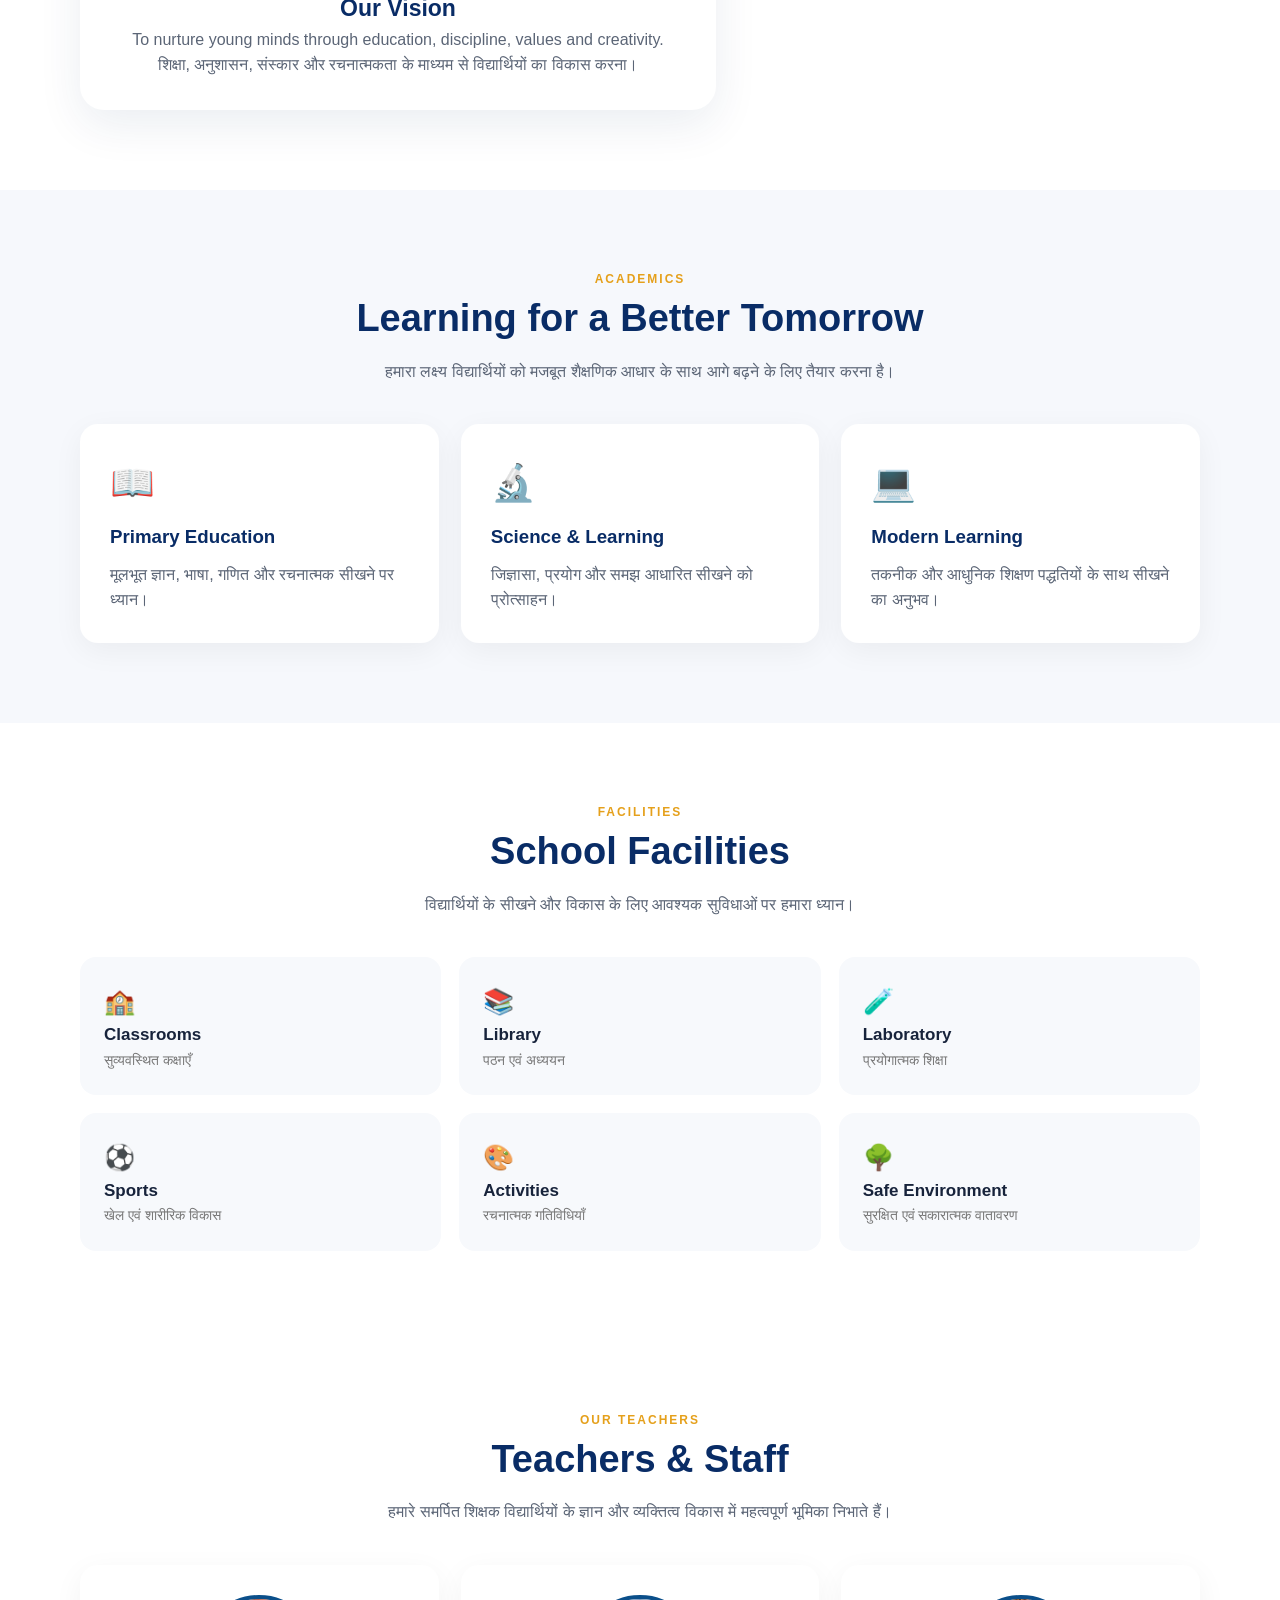
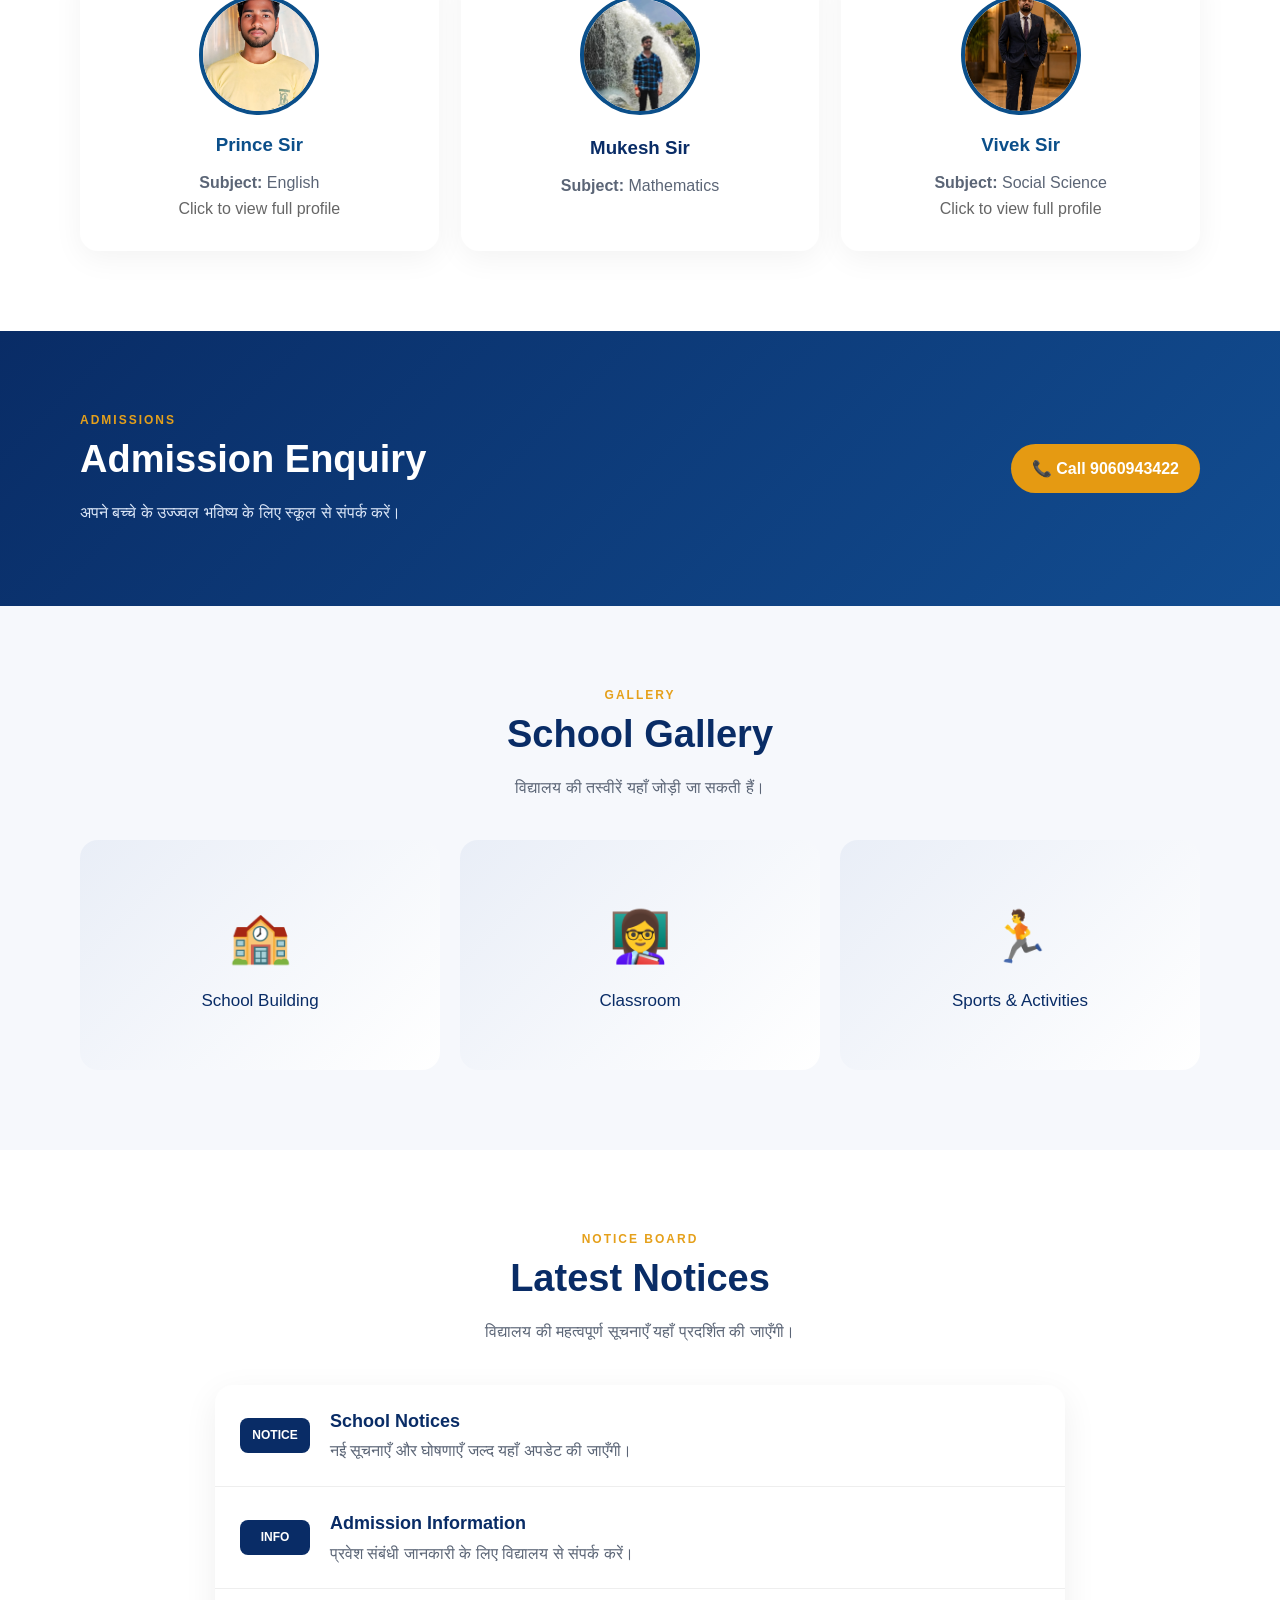
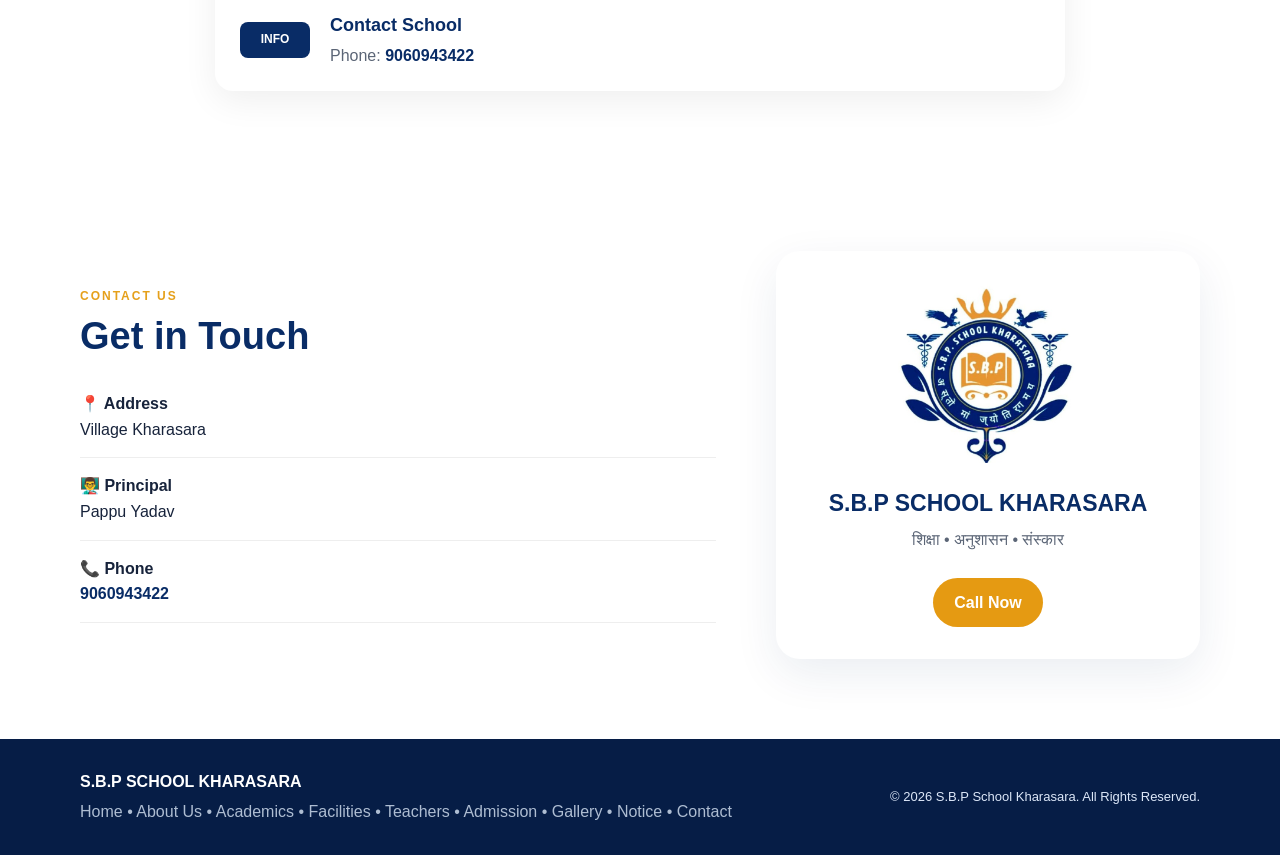
==== commit c93577aa: "Update index.html" ====
--- a/index.html
+++ b/index.html
@@ -126,7 +126,7 @@
 
     <img src="prince-sir.jpg"
          alt="Prince Kumar"
-         style="width: 140px; height: 140px; object-fit: cover; border-radius: 50%; display: block; margin: 0 auto 15px; border: 4px solid #0b4f8a;">
+         style="width: 120px; height: 120px; object-fit: cover; border-radius: 50%; display: block; margin: 0 auto 15px; border: 4px solid #0b4f8a;">
 
     <div class="teacher-info" style="text-align: center;">
       <h3 style="color: #0b4f8a;">Prince Sir</h3>
@@ -156,8 +156,6 @@
 
       <h3>Mukesh Sir</h3>
 
-      <p><strong>Class Teacher:</strong> Class 7</p>
-
       <p><strong>Subject:</strong> Mathematics</p>
 
     </div>
@@ -171,7 +169,7 @@
 
     <img src="vivek.jpg"
          alt="Vivek Singh"
-         style="width: 140px; height: 140px; object-fit: cover; border-radius: 50%; display: block; margin: 0 auto 15px; border: 4px solid #0b4f8a;">
+         style="width: 120px; height: 120px; object-fit: cover; border-radius: 50%; display: block; margin: 0 auto 15px; border: 4px solid #0b4f8a;">
 
     <div class="teacher-info" style="text-align: center;">
       <h3 style="color: #0b4f8a;">Vivek Sir</h3>
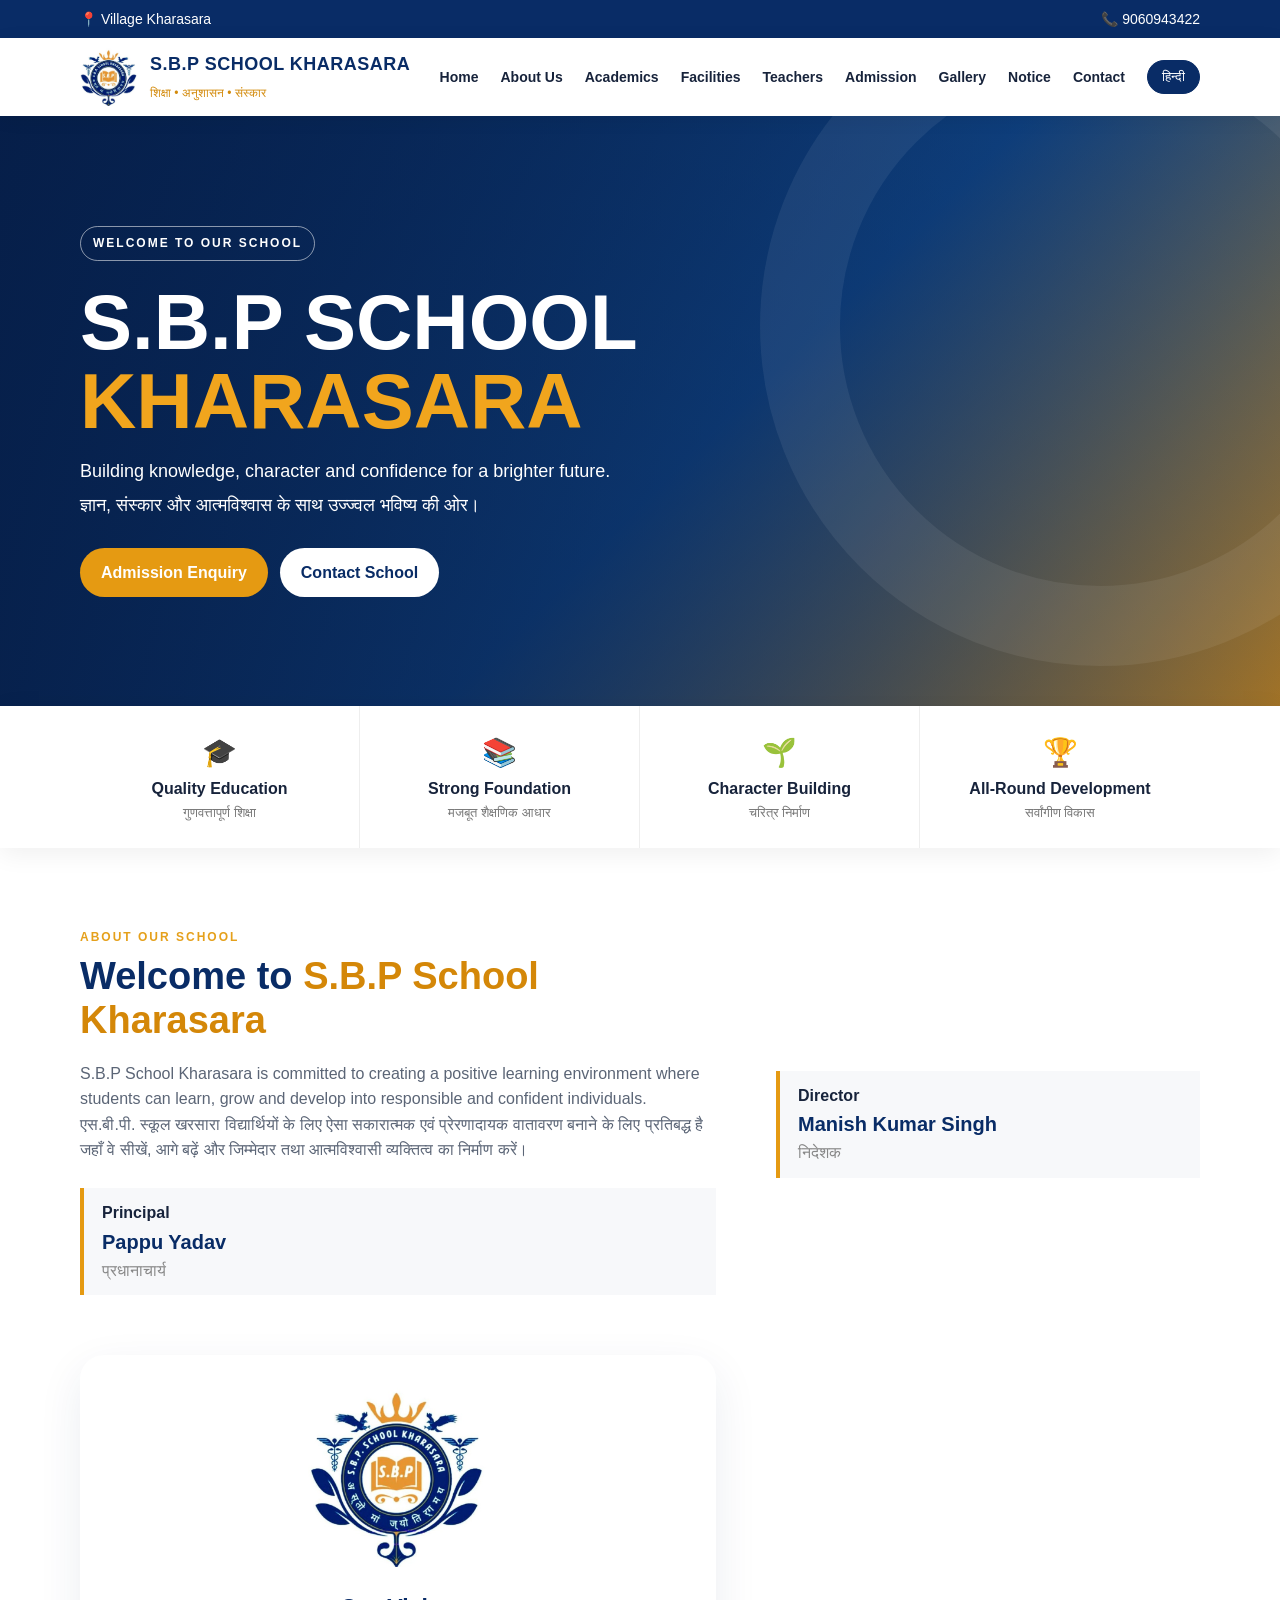
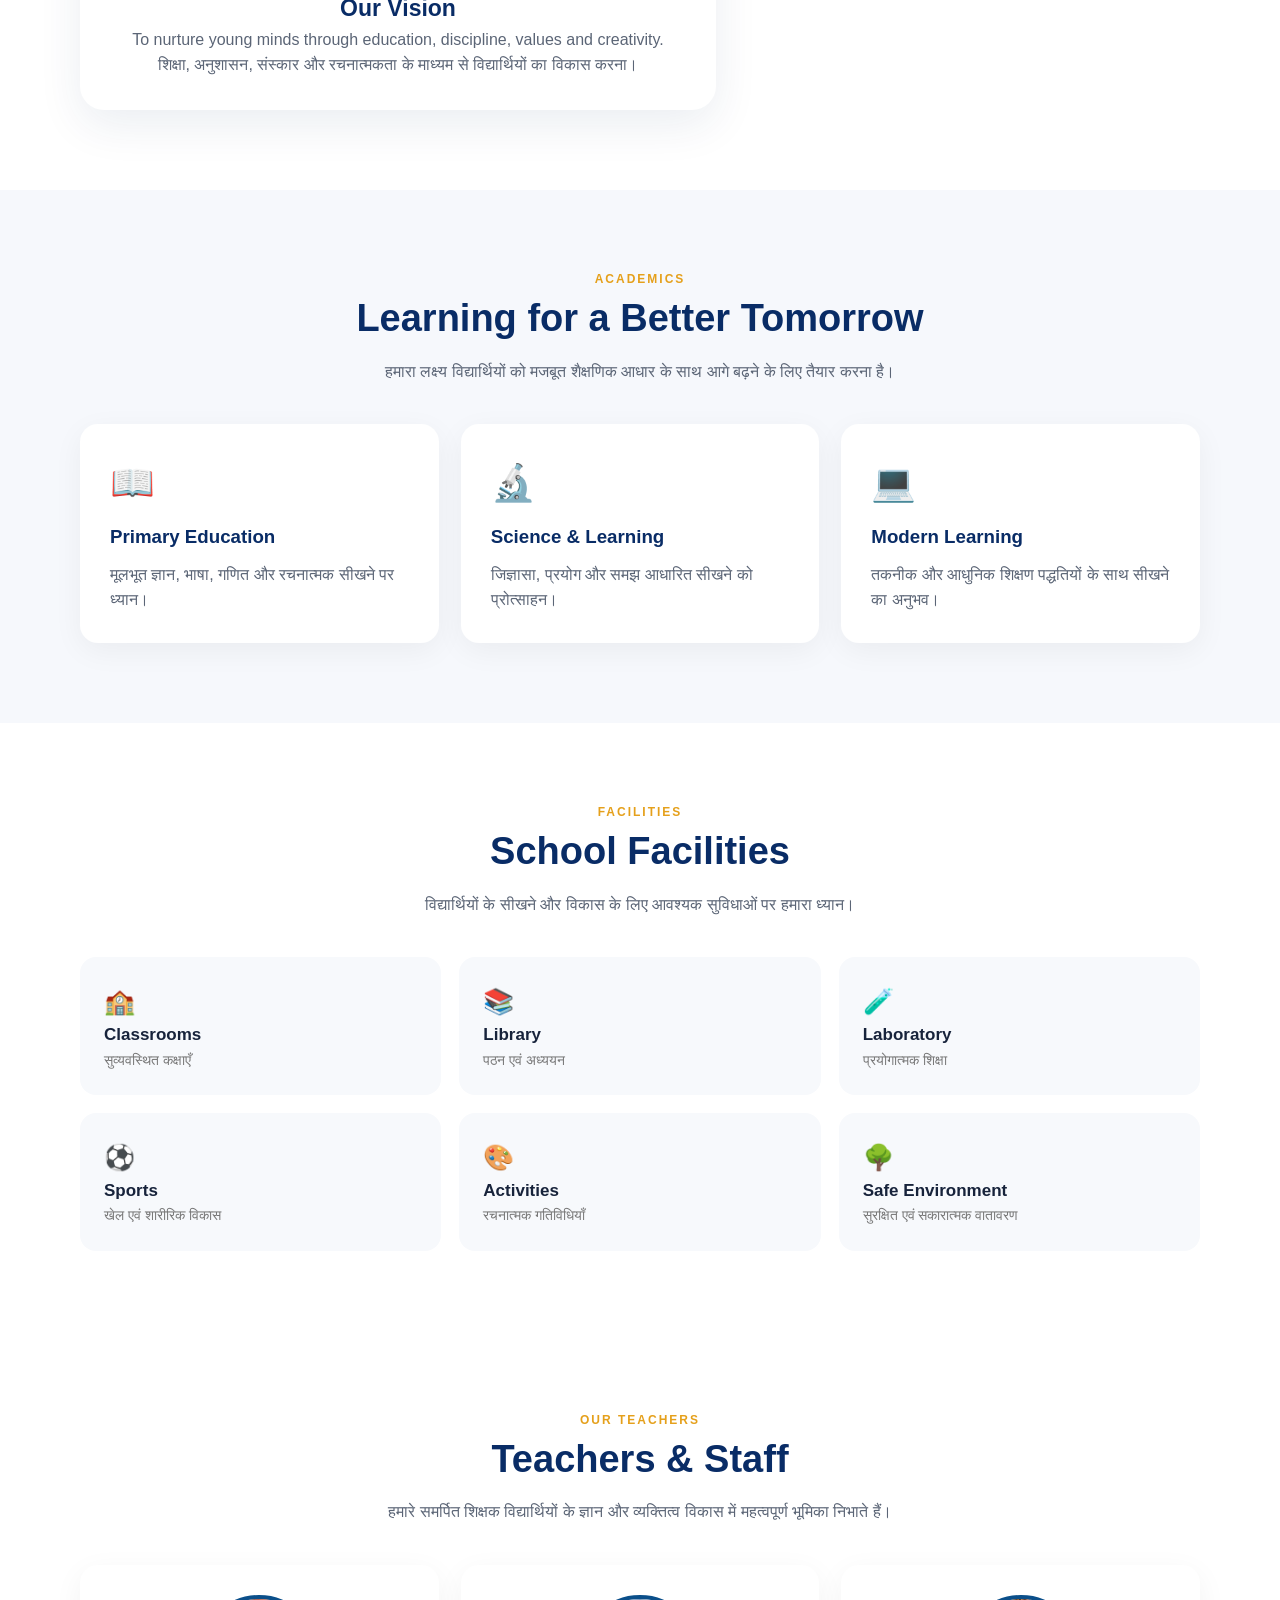
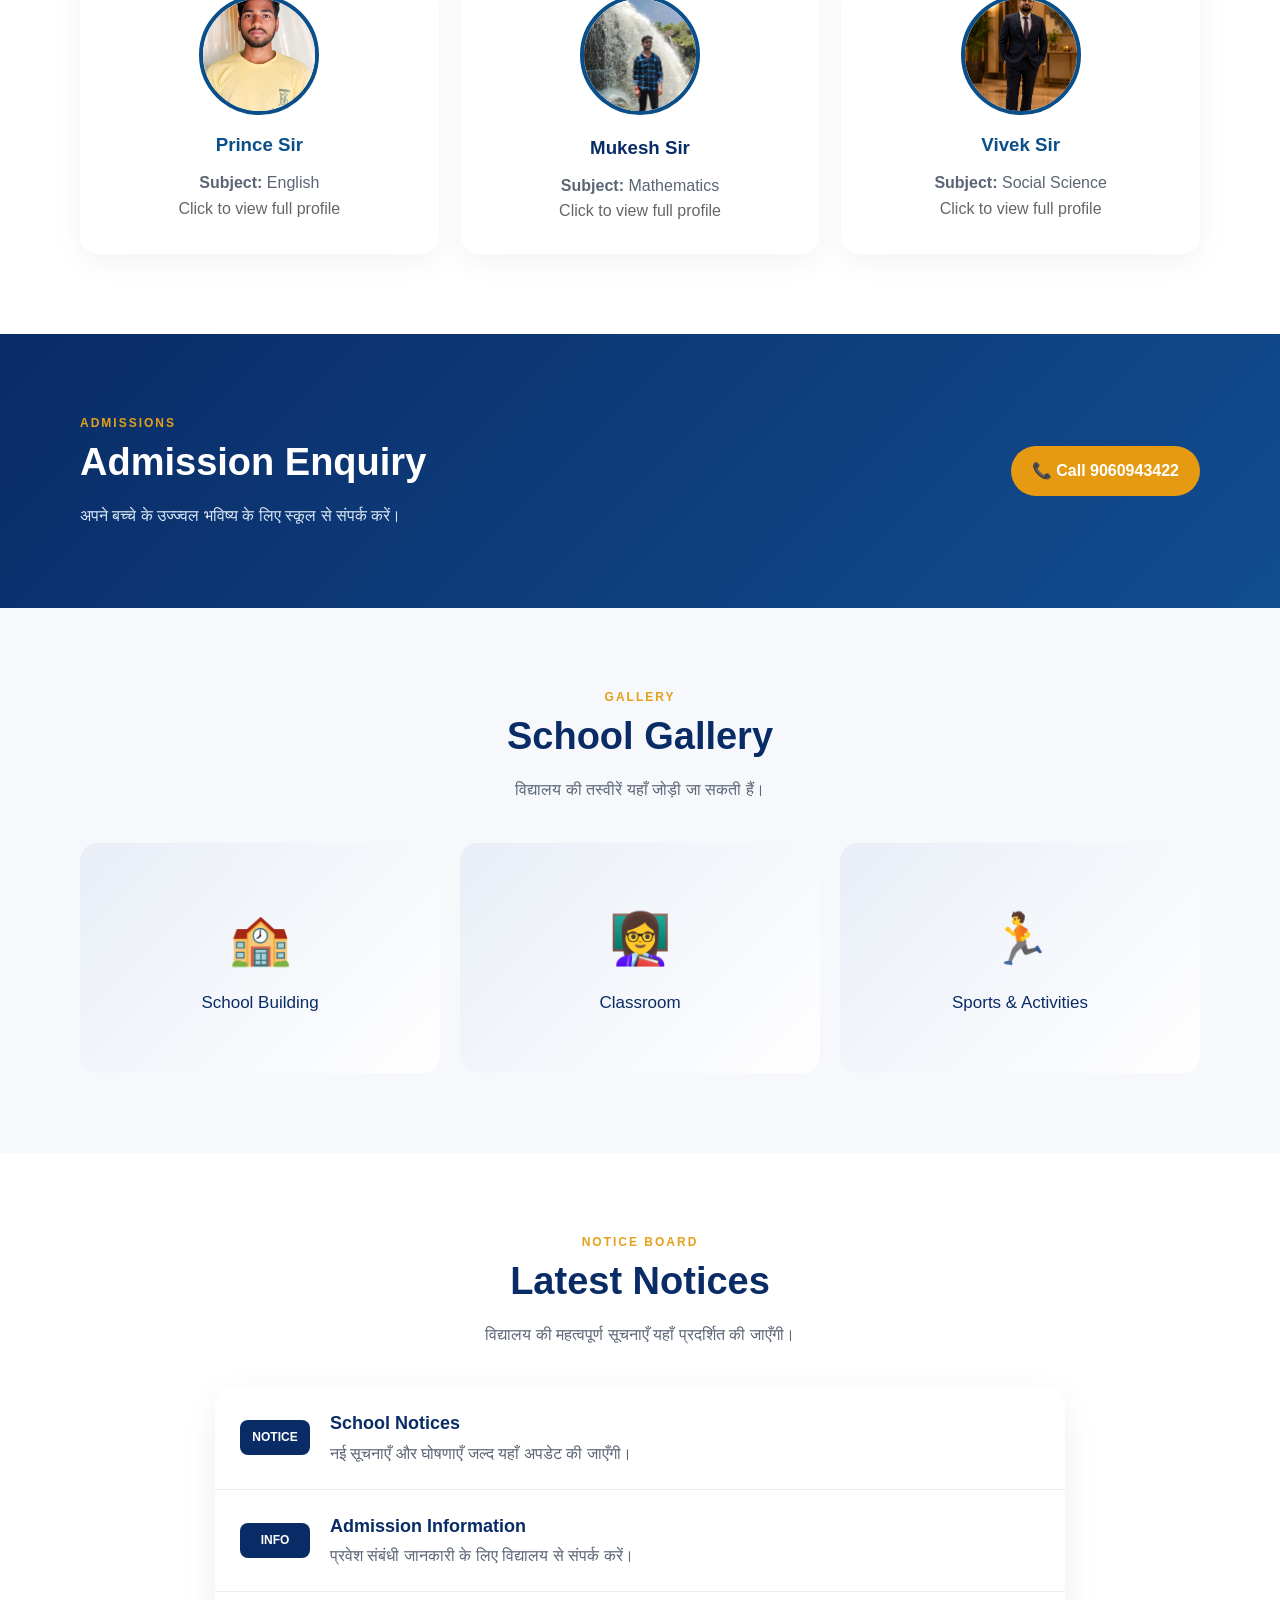
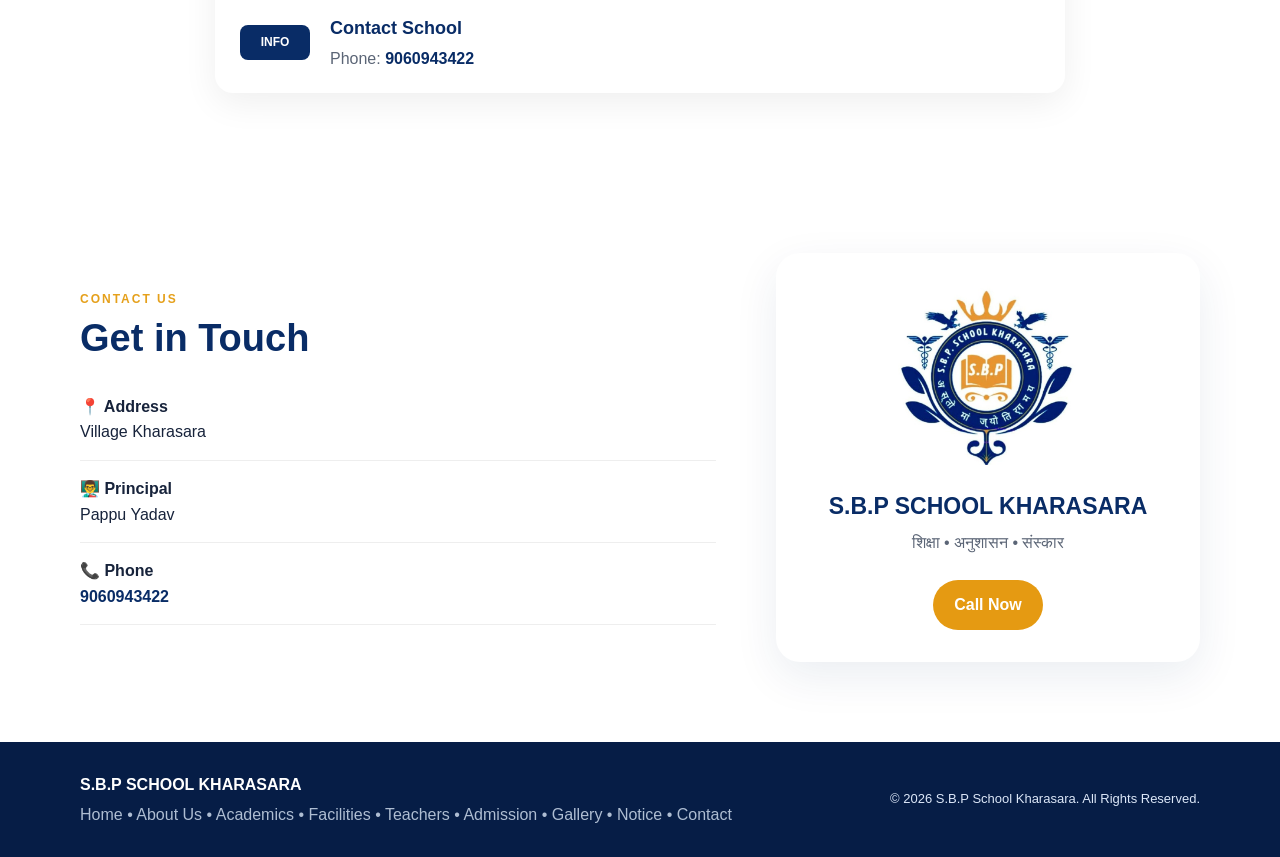
==== commit 7b1f16f0: "Update index.html" ====
--- a/index.html
+++ b/index.html
@@ -157,7 +157,7 @@
       <h3>Mukesh Sir</h3>
 
       <p><strong>Subject:</strong> Mathematics</p>
-
+       <p style="color: #666;">Click to view full profile</p>
     </div>
 
   </a>
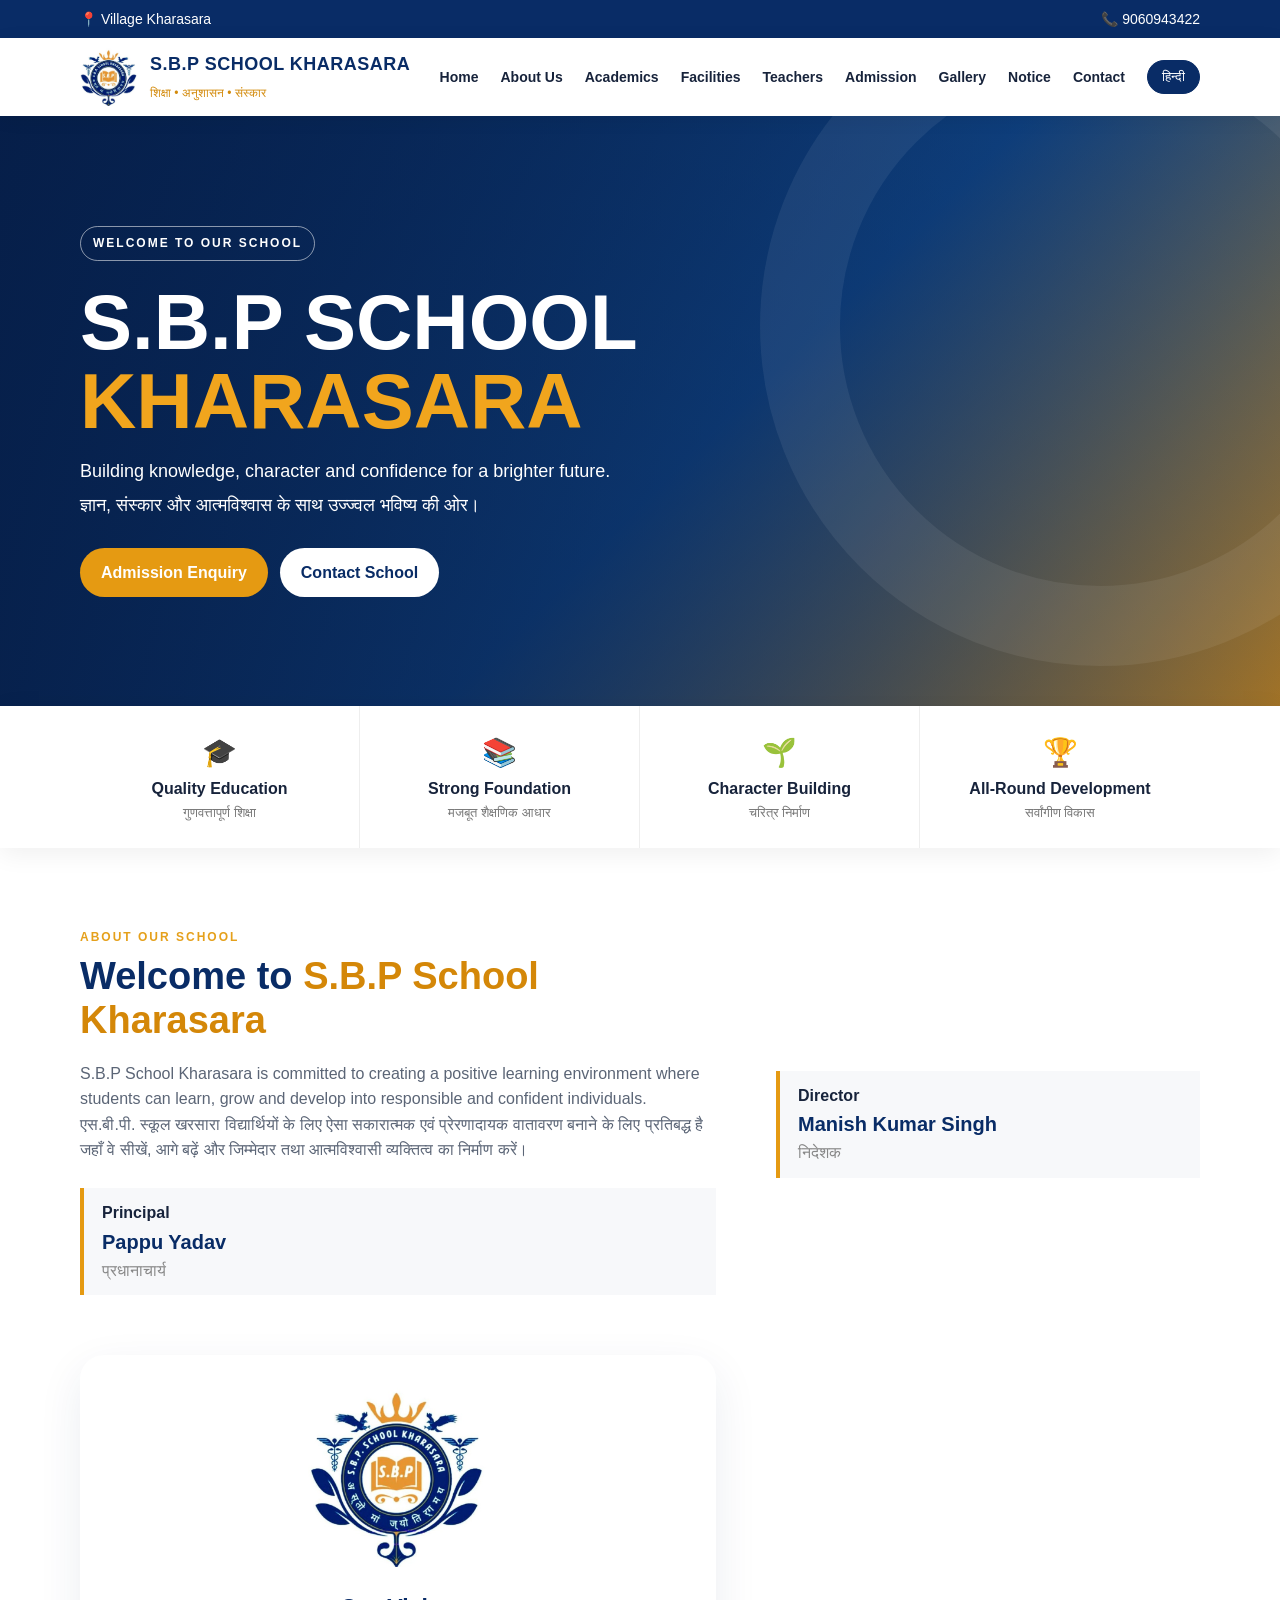
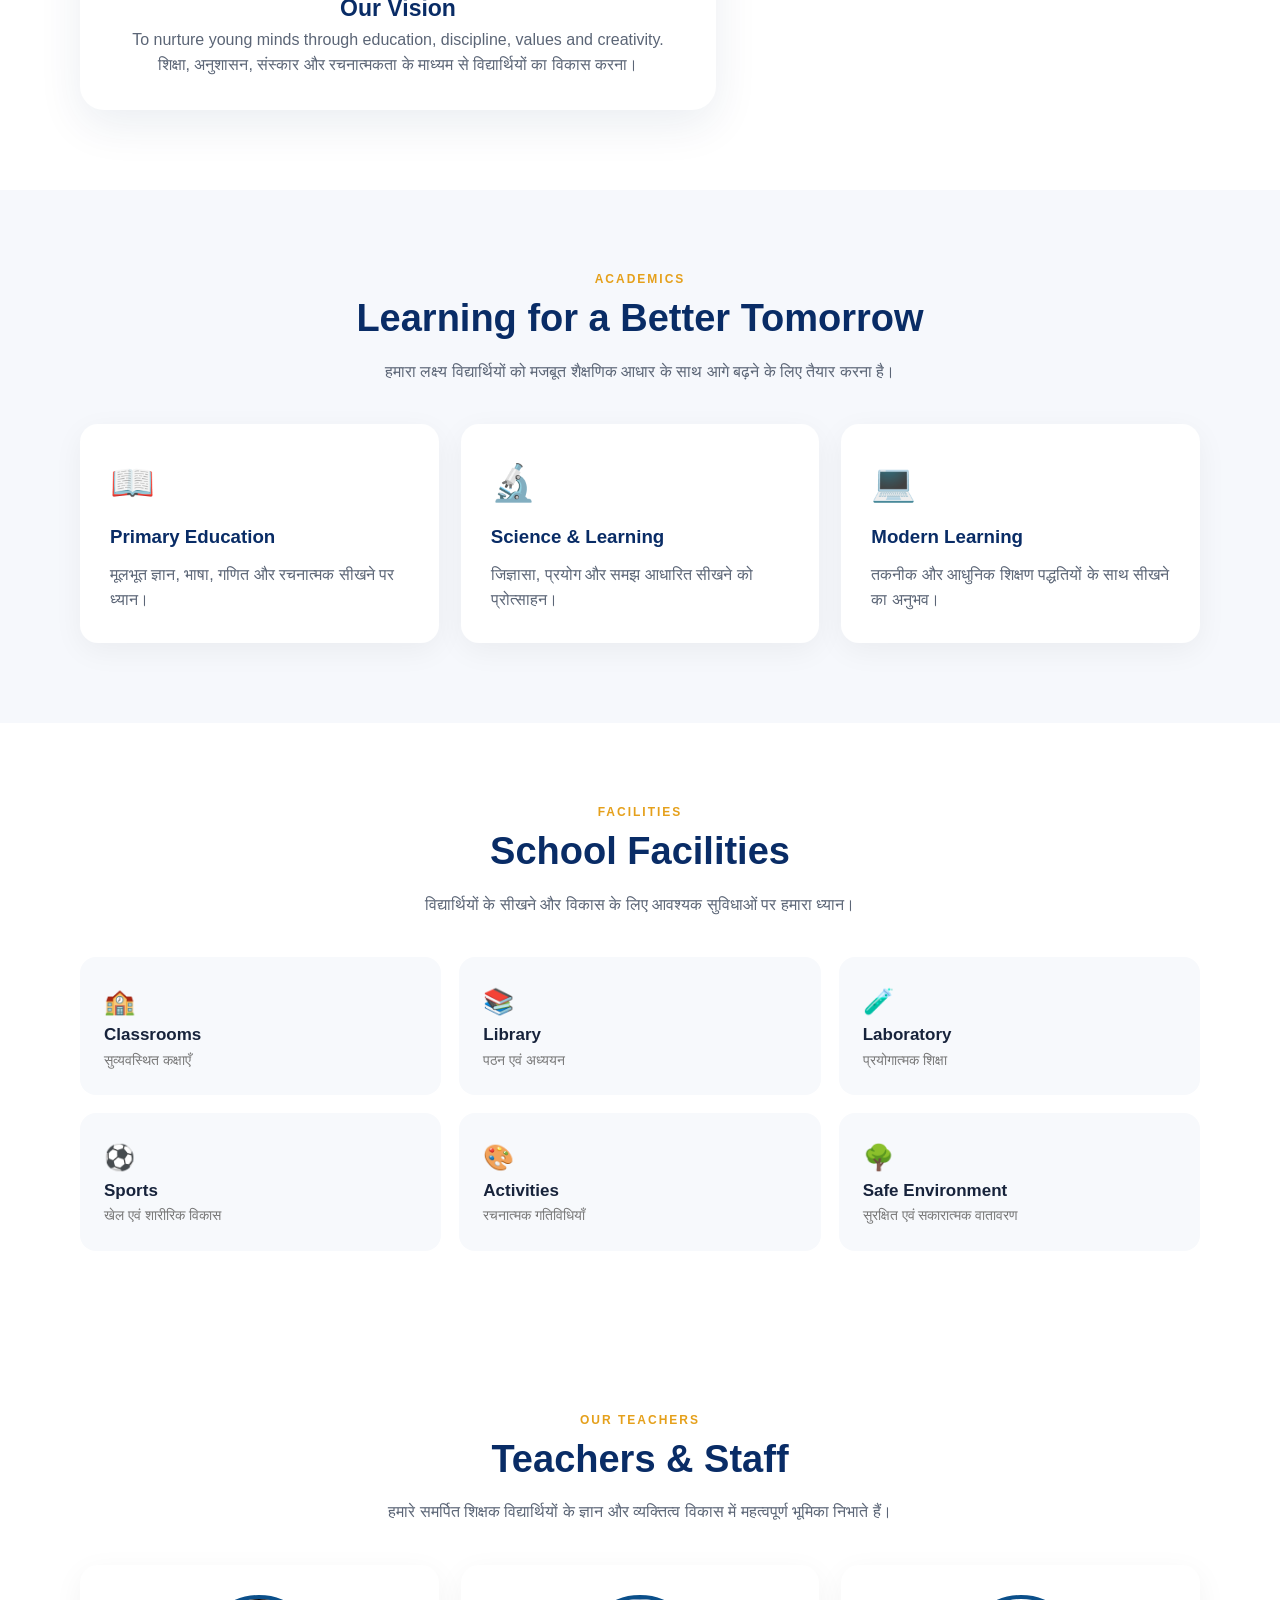
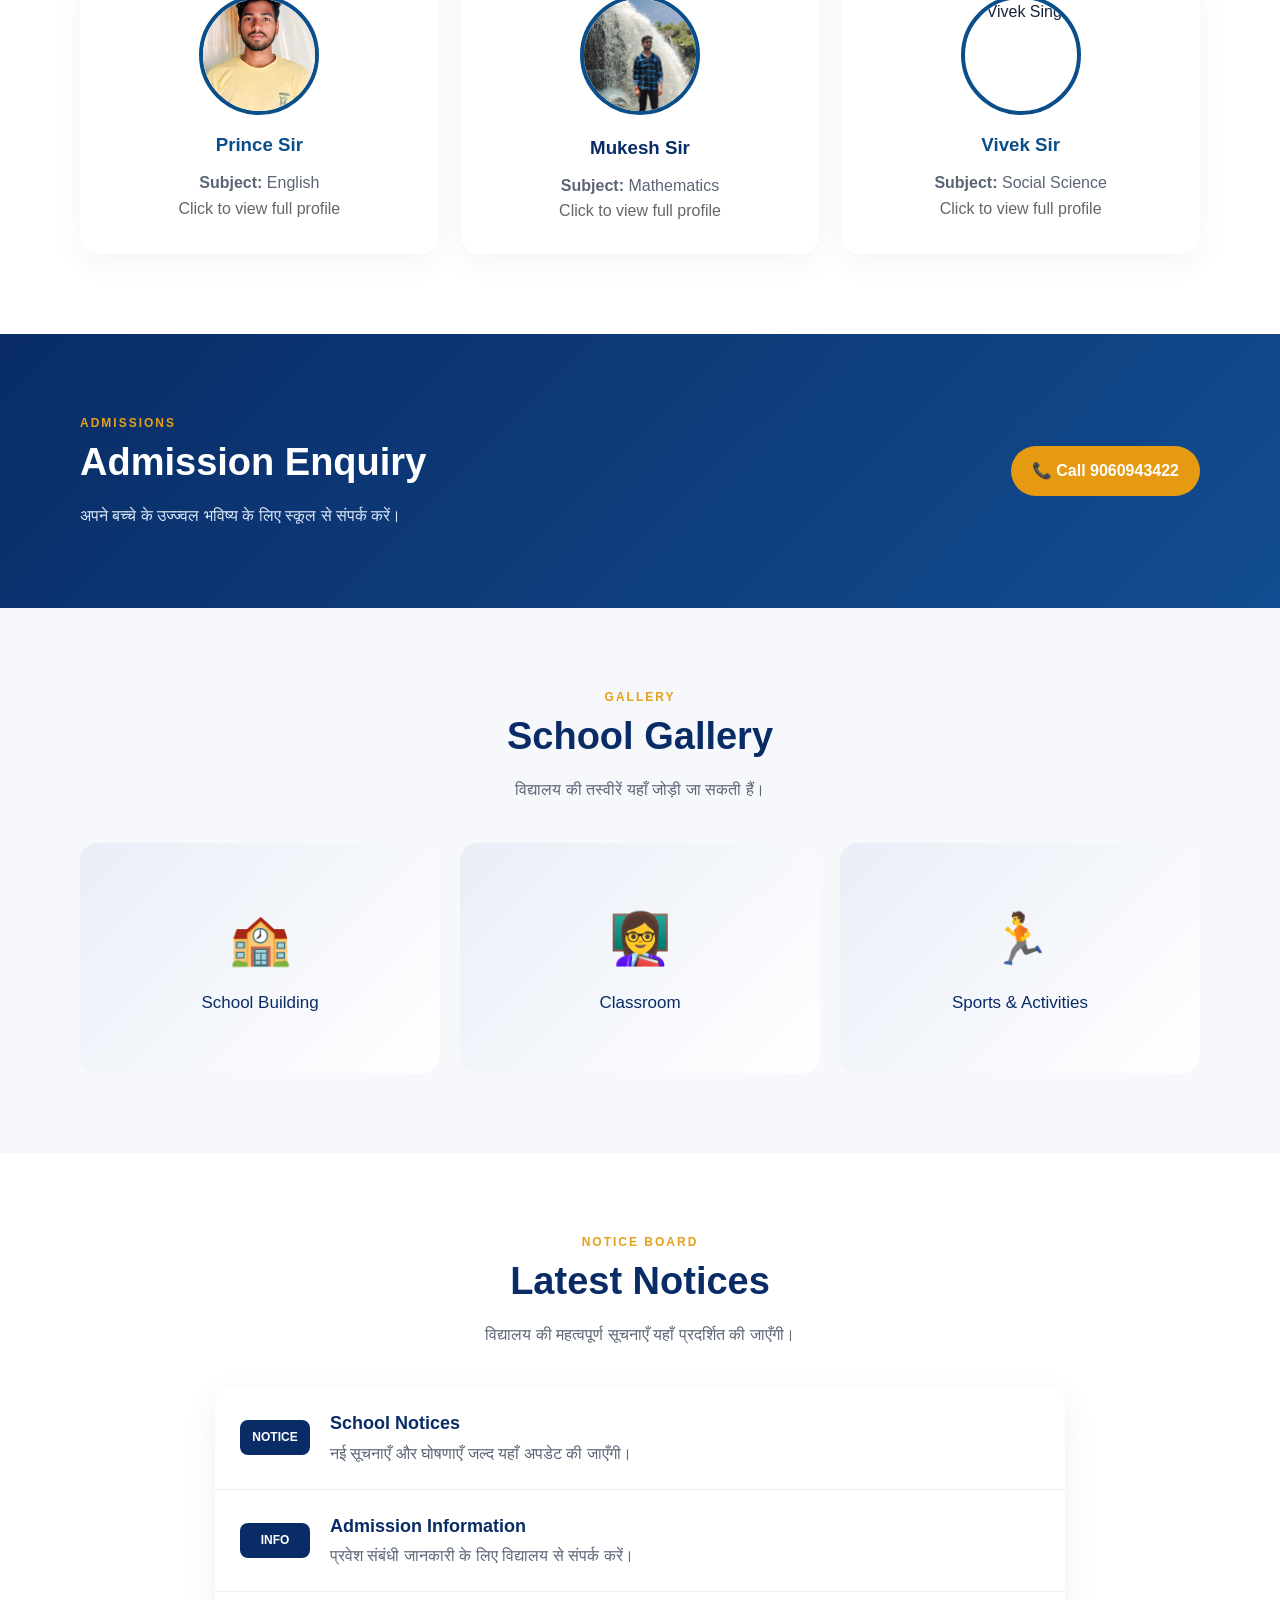
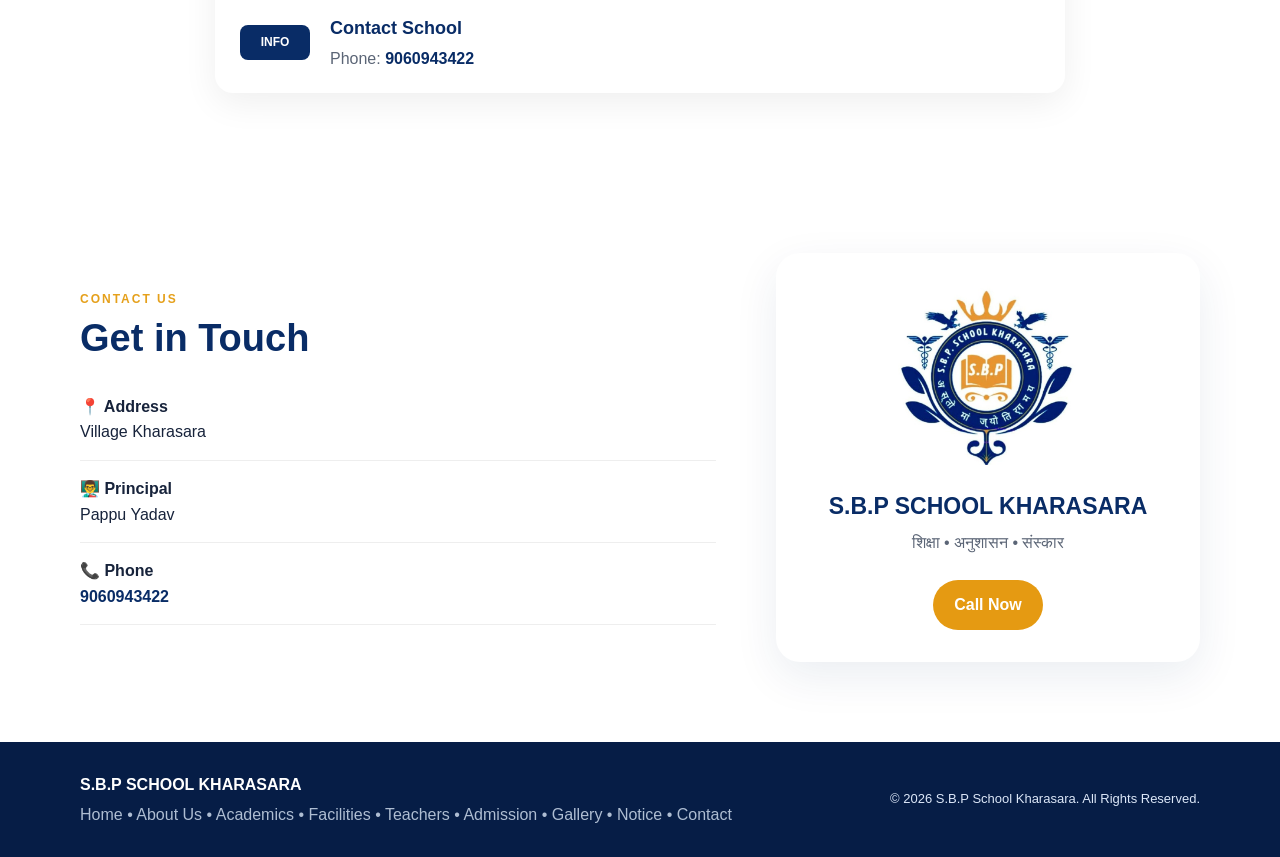
==== commit cbcd6c10: "Update index.html" ====
--- a/index.html
+++ b/index.html
@@ -124,9 +124,9 @@
       <article class="teacher-card">
   <a href="prince-sir.html" style="text-decoration: none; color: inherit; display: block;">
 
-    <img src="prince-sir.jpg"
-         alt="Prince Kumar"
-         style="width: 120px; height: 120px; object-fit: cover; border-radius: 50%; display: block; margin: 0 auto 15px; border: 4px solid #0b4f8a;">
+<img src="prince-sir.jpg"
+     alt="Prince Kumar"
+     style="width: 120px; height: 120px; object-fit: cover; object-position: center 40%; border-radius: 50%; display: block; margin: 0 auto 15px; border: 4px solid #0b4f8a;">
 
     <div class="teacher-info" style="text-align: center;">
       <h3 style="color: #0b4f8a;">Prince Sir</h3>
@@ -167,10 +167,9 @@
 <article class="teacher-card">
   <a href="vivek-sir.html" style="text-decoration: none; color: inherit; display: block;">
 
-    <img src="vivek.jpg"
-         alt="Vivek Singh"
-         style="width: 120px; height: 120px; object-fit: cover; border-radius: 50%; display: block; margin: 0 auto 15px; border: 4px solid #0b4f8a;">
-
+    <img src="vivek-sir.jpg"
+     alt="Vivek Singh"
+     style="width: 120px; height: 120px; object-fit: cover; object-position: center 40%; border-radius: 50%; display: block; margin: 0 auto 15px; border: 4px solid #0b4f8a;">
     <div class="teacher-info" style="text-align: center;">
       <h3 style="color: #0b4f8a;">Vivek Sir</h3>
       <p><strong>Subject:</strong> Social Science</p>
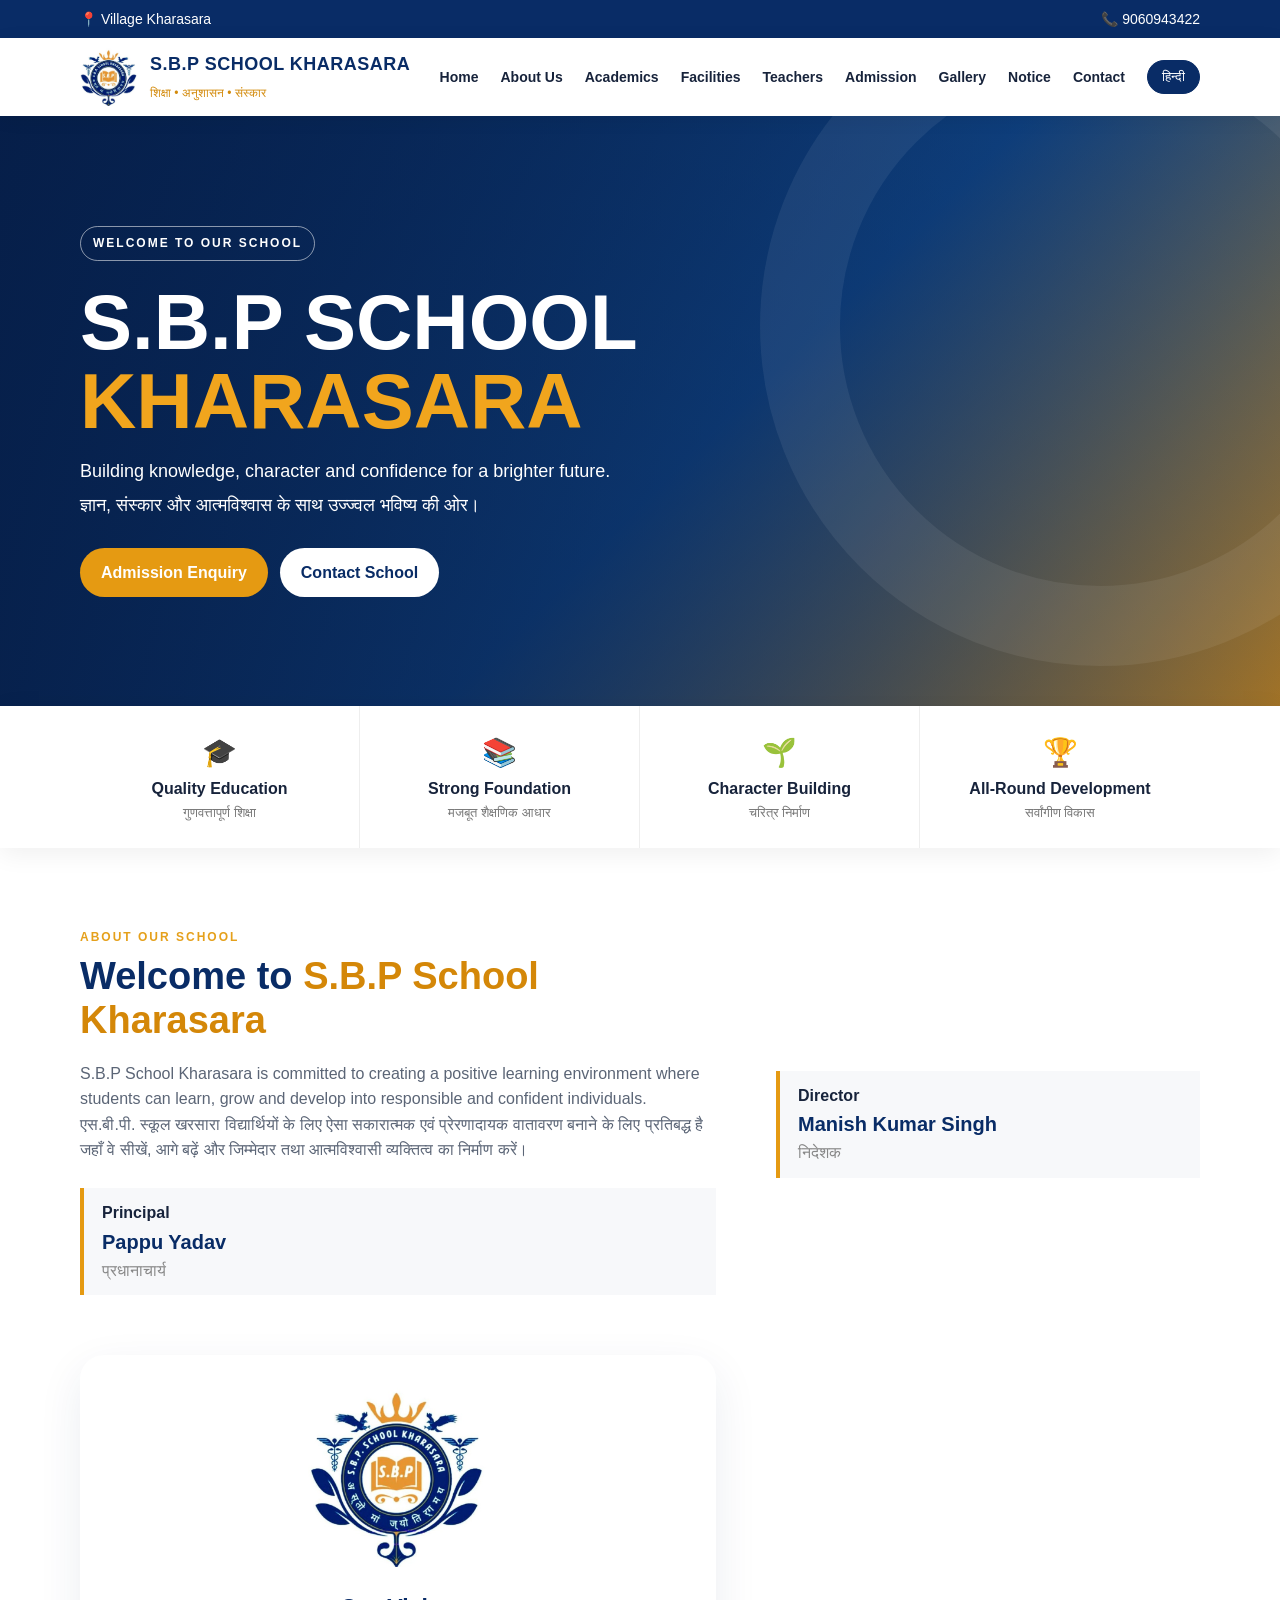
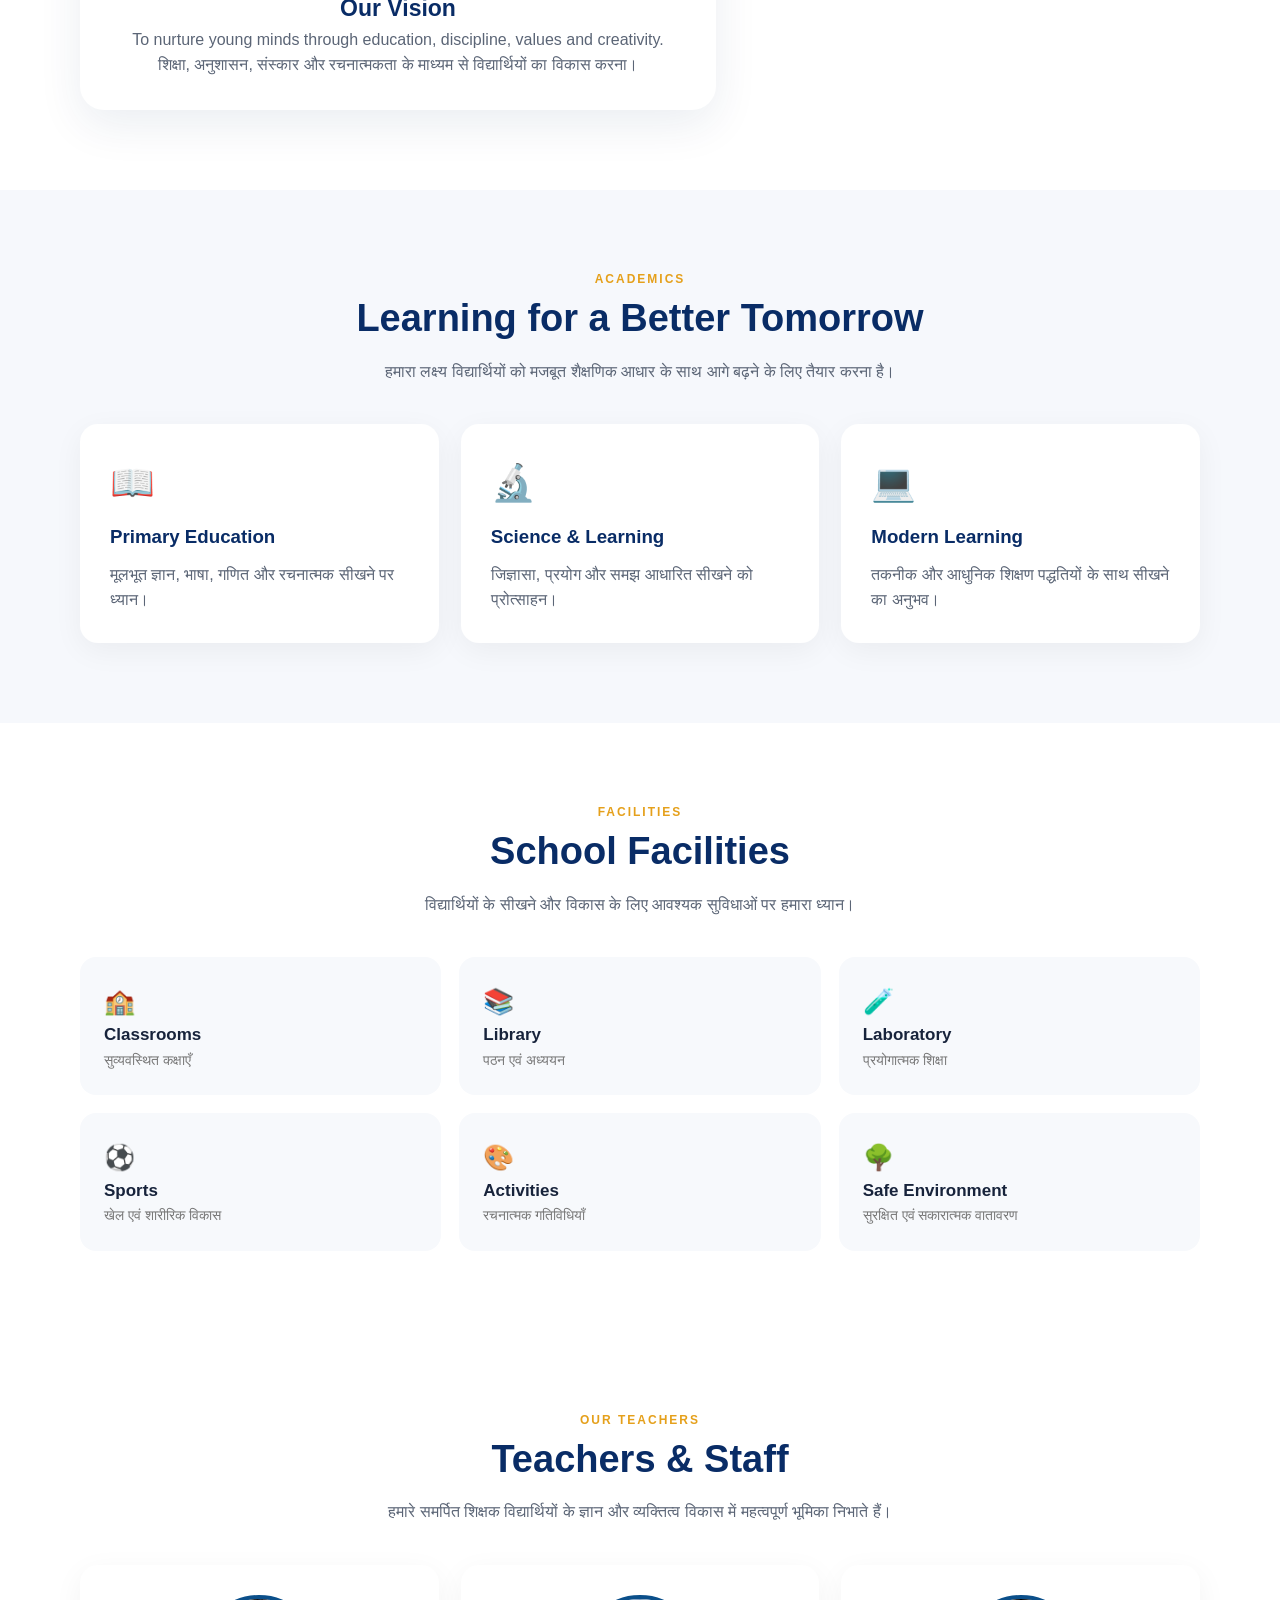
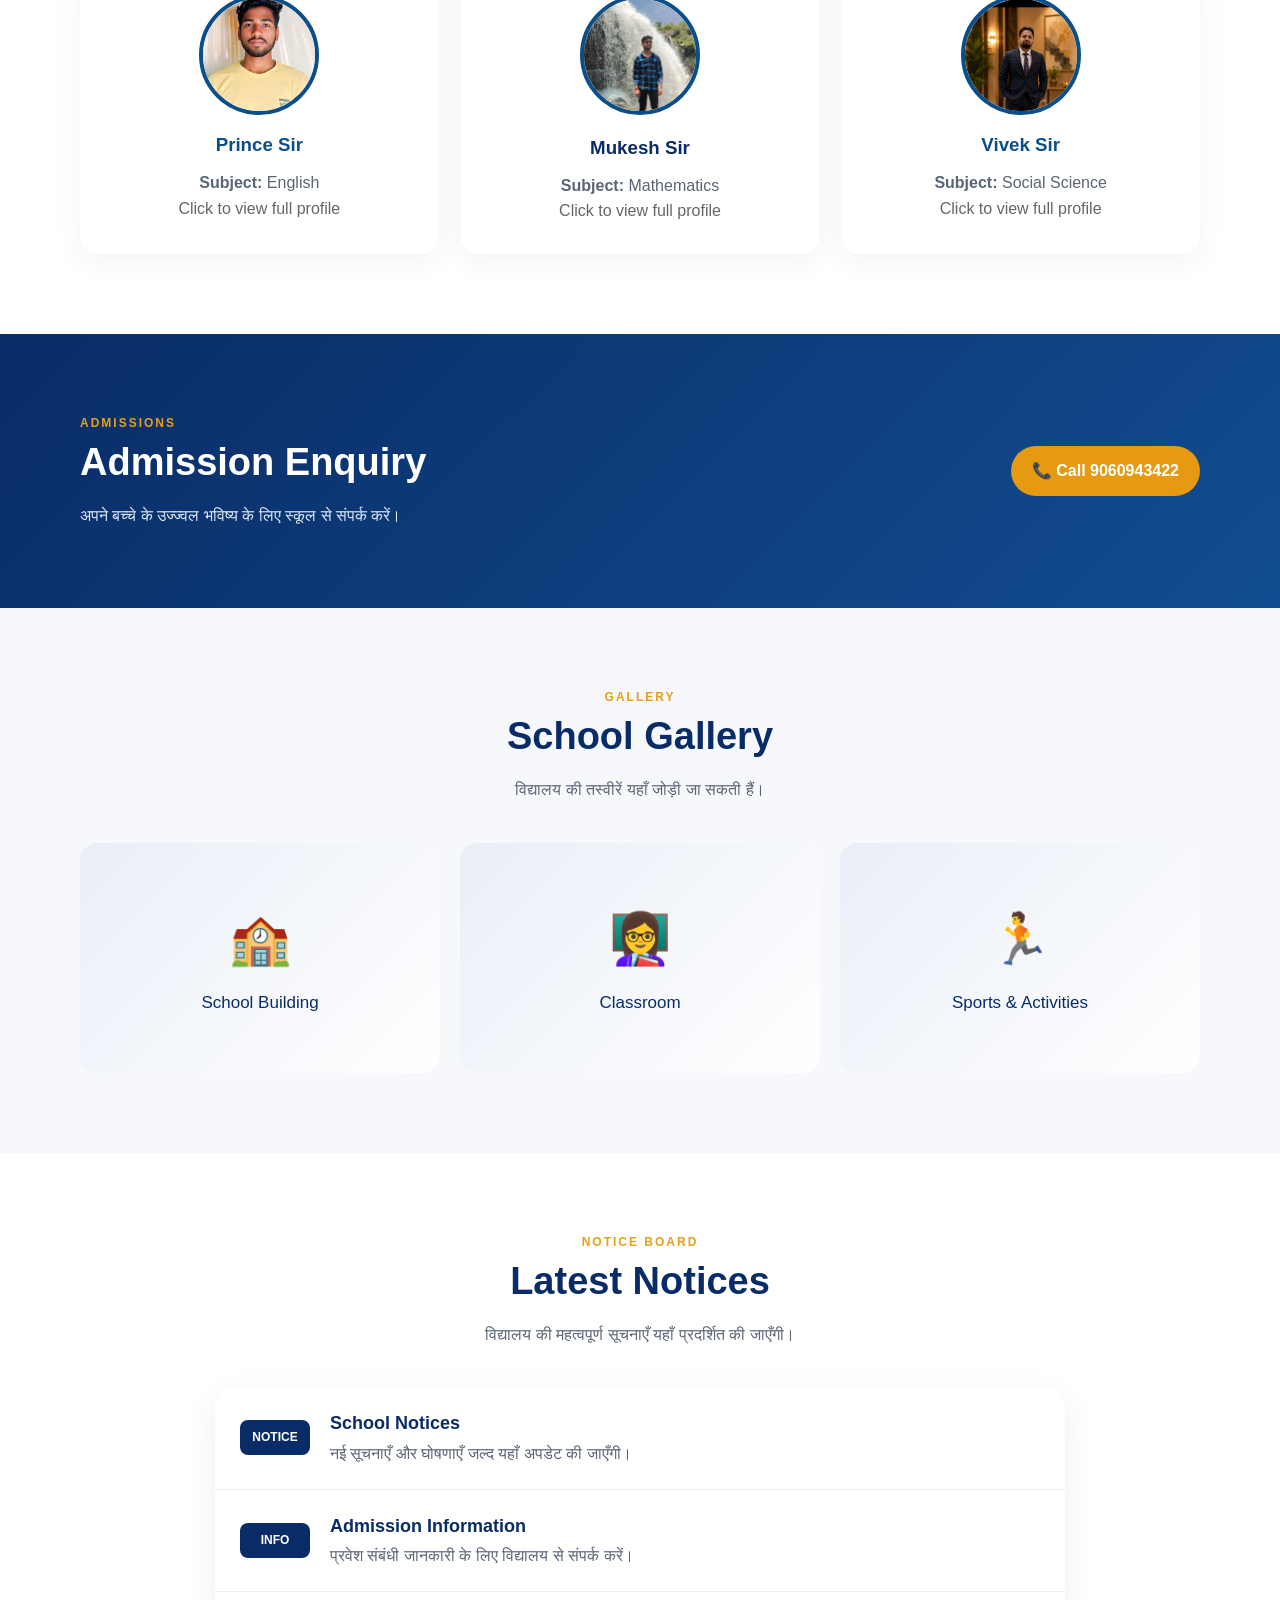
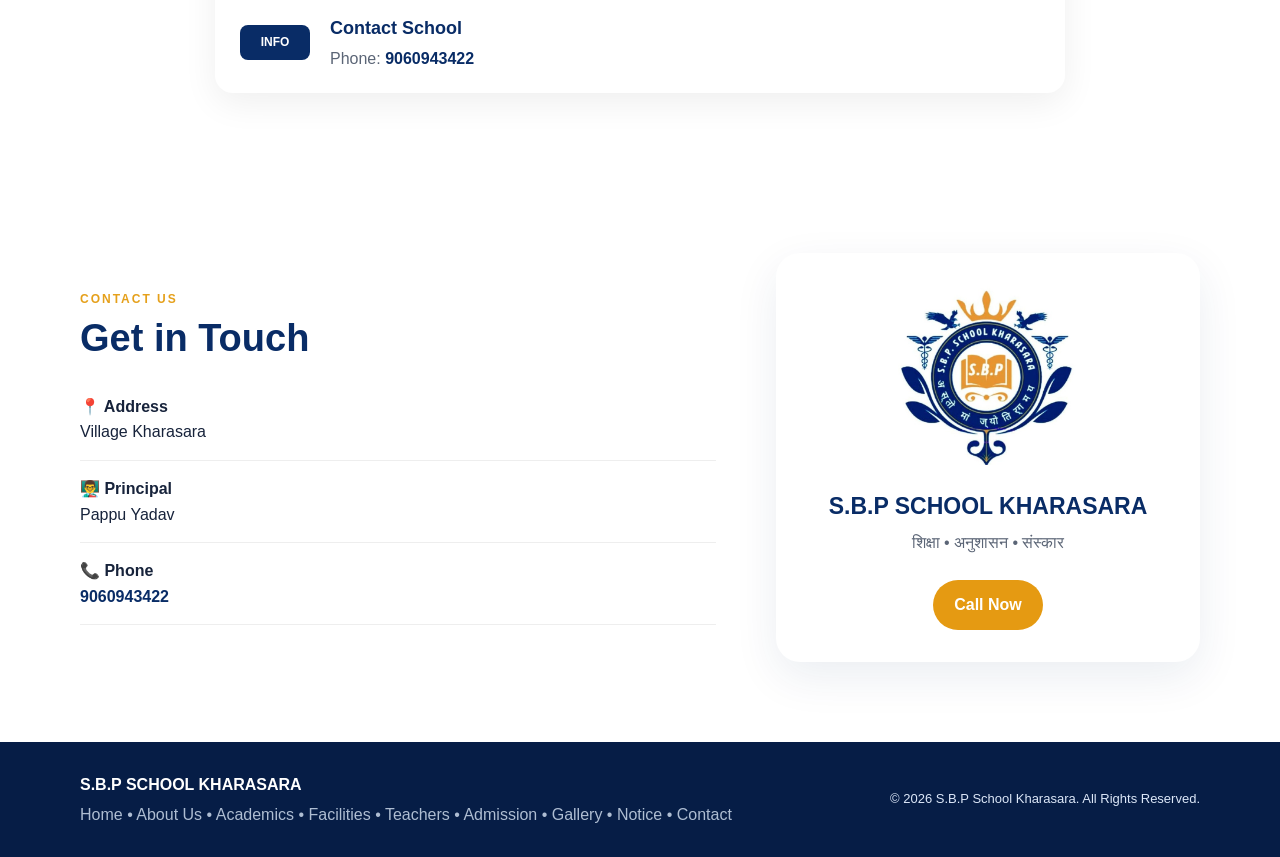
==== commit f80ab3ef: "Update index.html" ====
--- a/index.html
+++ b/index.html
@@ -126,7 +126,7 @@
 
 <img src="prince-sir.jpg"
      alt="Prince Kumar"
-     style="width: 120px; height: 120px; object-fit: cover; object-position: center 40%; border-radius: 50%; display: block; margin: 0 auto 15px; border: 4px solid #0b4f8a;">
+     style="width: 120px; height: 120px; object-fit: cover; object-position: 50% 25%; border-radius: 50%; display: block; margin: 0 auto 15px; border: 4px solid #0b4f8a;">
 
     <div class="teacher-info" style="text-align: center;">
       <h3 style="color: #0b4f8a;">Prince Sir</h3>
@@ -167,9 +167,9 @@
 <article class="teacher-card">
   <a href="vivek-sir.html" style="text-decoration: none; color: inherit; display: block;">
 
-    <img src="vivek-sir.jpg"
+    <img src="vivek.jpg"
      alt="Vivek Singh"
-     style="width: 120px; height: 120px; object-fit: cover; object-position: center 40%; border-radius: 50%; display: block; margin: 0 auto 15px; border: 4px solid #0b4f8a;">
+     style="width: 120px; height: 120px; object-fit: cover; object-position: 50% 25%; border-radius: 50%; display: block; margin: 0 auto 15px; border: 4px solid #0b4f8a;">
     <div class="teacher-info" style="text-align: center;">
       <h3 style="color: #0b4f8a;">Vivek Sir</h3>
       <p><strong>Subject:</strong> Social Science</p>
